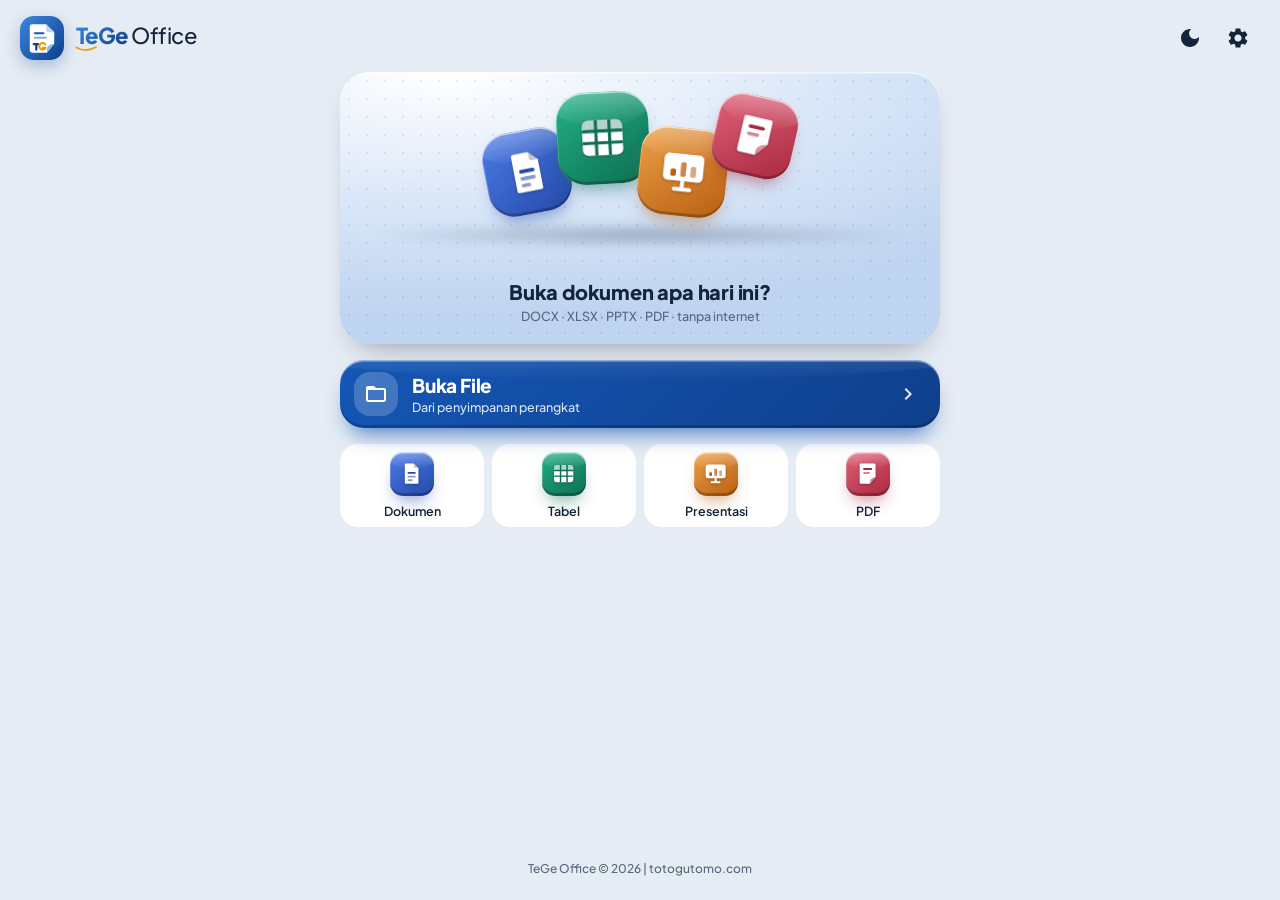
==== TG-Office-Integrated/app/src/main/assets/web/index.html @ 0d39eda4 "TeGe Office 1.0.2: kode publik awal Riwayat pengembangan privat tidak disertakan (berisi kunci layan" ====
<!doctype html>
<html lang="id">
<head>
  <meta charset="utf-8" />
  <meta name="viewport" content="width=device-width,initial-scale=1,viewport-fit=cover" />
  <meta name="theme-color" content="#E6ECF4" />
  <meta name="description" content="TeGe Office — penampil DOCX, XLSX, PPTX, dan PDF yang ringan, tanpa akun." />
  <link rel="icon" href="assets/icon-192.png" />
  <link rel="stylesheet" href="css/app.css" />
  <link rel="stylesheet" href="css/beta.css" />
  <title>TeGe Office</title>
</head>
<body>
  <div id="app" class="app-shell">
    <header class="home-top" id="homeTopbar">
      <div class="home-brand">
        <img class="home-logo" src="assets/tg-office-logo.svg" alt="" width="44" height="44" />
        <span class="wordmark" aria-label="TeGe Office"><b>TeGe</b><span>Office</span><svg class="wm-swoosh" viewBox="0 0 30 9" aria-hidden="true"><path d="M1.5 2Q15 9.5 28.5 1.5"/></svg></span>
              </div>
      <div class="home-actions">
        <button class="round-btn" id="themeBtn" type="button" aria-label="Ganti tema"><svg viewBox="0 0 24 24" aria-hidden="true"><path class="ico-moon" d="M12,3c-4.97,0 -9,4.03 -9,9s4.03,9 9,9 9,-4.03 9,-9c0,-0.46 -0.04,-0.92 -0.1,-1.36 -0.98,1.37 -2.58,2.26 -4.4,2.26 -2.98,0 -5.4,-2.42 -5.4,-5.4 0,-1.81 0.89,-3.42 2.26,-4.4C12.92,3.04 12.46,3 12,3z"/><path class="ico-sun" d="M12,7c-2.76,0 -5,2.24 -5,5s2.24,5 5,5 5,-2.24 5,-5 -2.24,-5 -5,-5zM2,13h2c0.55,0 1,-0.45 1,-1s-0.45,-1 -1,-1H2c-0.55,0 -1,0.45 -1,1s0.45,1 1,1zM20,13h2c0.55,0 1,-0.45 1,-1s-0.45,-1 -1,-1h-2c-0.55,0 -1,0.45 -1,1s0.45,1 1,1zM11,2v2c0,0.55 0.45,1 1,1s1,-0.45 1,-1V2c0,-0.55 -0.45,-1 -1,-1s-1,0.45 -1,1zM11,20v2c0,0.55 0.45,1 1,1s1,-0.45 1,-1v-2c0,-0.55 -0.45,-1 -1,-1s-1,0.45 -1,1z"/></svg></button>
        <button class="round-btn" id="settingsBtn" type="button" aria-label="Pengaturan"><svg viewBox="0 0 24 24" aria-hidden="true"><path d="M19.14,12.94c0.04,-0.3 0.06,-0.61 0.06,-0.94c0,-0.32 -0.02,-0.64 -0.07,-0.94l2.03,-1.58c0.18,-0.14 0.23,-0.41 0.12,-0.61l-1.92,-3.32c-0.12,-0.22 -0.37,-0.29 -0.59,-0.22l-2.39,0.96c-0.5,-0.38 -1.03,-0.7 -1.62,-0.94L14.4,2.81c-0.04,-0.24 -0.24,-0.41 -0.48,-0.41h-3.84c-0.24,0 -0.43,0.17 -0.47,0.41L9.25,5.35C8.66,5.59 8.12,5.92 7.63,6.29L5.24,5.33c-0.22,-0.08 -0.47,0 -0.59,0.22L2.74,8.87C2.62,9.08 2.66,9.34 2.86,9.48l2.03,1.58C4.84,11.36 4.8,11.69 4.8,12s0.02,0.64 0.07,0.94l-2.03,1.58c-0.18,0.14 -0.23,0.41 -0.12,0.61l1.92,3.32c0.12,0.22 0.37,0.29 0.59,0.22l2.39,-0.96c0.5,0.38 1.03,0.7 1.62,0.94l0.36,2.54c0.05,0.24 0.24,0.41 0.48,0.41h3.84c0.24,0 0.44,-0.17 0.47,-0.41l0.36,-2.54c0.59,-0.24 1.13,-0.56 1.62,-0.94l2.39,0.96c0.22,0.08 0.47,0 0.59,-0.22l1.92,-3.32c0.12,-0.22 0.07,-0.47 -0.12,-0.61L19.14,12.94zM12,15.6c-1.98,0 -3.6,-1.62 -3.6,-3.6s1.62,-3.6 3.6,-3.6s3.6,1.62 3.6,3.6S13.98,15.6 12,15.6z"/></svg></button>
      </div>
    </header>

    <main id="homeScreen" class="home">
      <section id="hero" class="hero hero-empty" aria-label="Mulai"></section>

      <button id="openFileBtn" class="open-card" type="button">
        <span class="open-ico"><svg viewBox="0 0 24 24" aria-hidden="true"><path d="M20,6h-8l-2,-2H4c-1.1,0 -1.99,0.9 -1.99,2L2,18c0,1.1 0.9,2 2,2h16c1.1,0 2,-0.9 2,-2V8c0,-1.1 -0.9,-2 -2,-2zM20,18H4V8h16v10z"/></svg></span>
        <span class="open-copy"><strong>Buka File</strong><small>Dari penyimpanan perangkat</small></span>
        <span class="open-chev"><svg viewBox="0 0 24 24" aria-hidden="true"><path d="M8.59 16.59L13.17 12 8.59 7.41 10 6l6 6-6 6z"/></svg></span>
      </button>

      <section class="format-row" aria-label="Buka menurut format">
        <button class="format-chip" type="button" data-open-type="docx"><span class="fmt-slot" data-t="docx"></span><span>Dokumen</span></button>
        <button class="format-chip" type="button" data-open-type="xlsx"><span class="fmt-slot" data-t="xlsx"></span><span>Tabel</span></button>
        <button class="format-chip" type="button" data-open-type="pptx"><span class="fmt-slot" data-t="pptx"></span><span>Presentasi</span></button>
        <button class="format-chip" type="button" data-open-type="pdf"><span class="fmt-slot" data-t="pdf"></span><span>PDF</span></button>
      </section>

      <section class="list-sec" id="pinnedSection">
        <div class="list-head"><h2>File tersemat</h2><button id="morePinnedBtn" class="text-btn hidden" type="button">Selengkapnya</button></div>
        <div id="pinnedList" class="list-card"></div>
      </section>

      <section class="list-sec" id="recentSection">
        <div class="list-head"><h2>Terakhir dibuka</h2><span class="list-actions"><button id="moreRecentBtn" class="text-btn hidden" type="button">Selengkapnya</button><button id="clearRecentBtn" class="text-btn" type="button">Bersihkan</button></span></div>
        <div id="recentList" class="list-card"></div>
      </section>

      <footer class="home-foot">TeGe Office © 2026 | totogutomo.com</footer>
    </main>

    <section id="viewerScreen" class="viewer-screen hidden" aria-live="polite">
      <header class="viewer-toolbar">
        <button id="backBtn" class="round-btn" type="button" aria-label="Kembali"><svg viewBox="0 0 24 24" aria-hidden="true"><path d="M20,11H7.83l5.59,-5.59L12,4l-8,8 8,8 1.41,-1.41L7.83,13H20v-2z"/></svg></button>
        <div class="file-identity">
          <strong id="viewerFileName">Dokumen</strong>
          <span id="viewerFileMeta">—</span>
        </div>
        <button id="menuBtn" class="round-btn menu-btn" type="button" aria-label="Menu" aria-haspopup="menu" aria-expanded="false"><svg viewBox="0 0 24 24" aria-hidden="true"><path d="M3,18h18v-2H3v2zM3,13h18v-2H3v2zM3,6v2h18V6H3z"/></svg></button>
      </header>
      <div id="subToolbar" class="sub-toolbar hidden"></div>
      <div id="viewerStage" class="viewer-stage">
        <div id="loadingState" class="loading-state hidden">
          <div class="spinner"></div>
          <strong id="loadingTitle">Membuka dokumen…</strong>
          <span id="loadingText">Menyiapkan penampil</span>
          <div class="skeleton"><i></i><i></i><i></i><i></i></div>
        </div>
        <div id="viewerHost" class="viewer-host"></div>
        <div id="zoomChip" class="zoom-chip hidden"><span id="zoomLabel">100%</span><button id="fitBtn" type="button">Pas layar</button></div>
        <button id="exitFocusBtn" class="exit-focus-btn hidden" type="button" aria-label="Keluar layar penuh">✕</button>
      </div>
      <div id="menuScrim" class="menu-scrim hidden"></div>
      <div id="viewerMenu" class="viewer-menu hidden" role="menu" aria-label="Menu penampil"></div>
    </section>

    <div id="openFx" class="open-fx hidden" aria-live="polite"><div class="open-fx-card"><span class="open-fx-ico"></span><strong class="open-fx-name">Dokumen</strong><span class="open-fx-sub"><i class="open-fx-spin"></i>Membuka…</span></div></div>

    <input id="fileInput" type="file" accept=".docx,.xlsx,.pptx,.pdf,application/pdf,application/vnd.openxmlformats-officedocument.wordprocessingml.document,application/vnd.openxmlformats-officedocument.spreadsheetml.sheet,application/vnd.openxmlformats-officedocument.presentationml.presentation" hidden />

    <dialog id="settingsDialog" class="page-dialog">
      <header class="page-head">
        <button id="closeSettingsBtn" class="round-btn" type="button" aria-label="Kembali"><svg viewBox="0 0 24 24" aria-hidden="true"><path d="M20,11H7.83l5.59,-5.59L12,4l-8,8 8,8 1.41,-1.41L7.83,13H20v-2z"/></svg></button>
        <h2>Pengaturan</h2>
      </header>
      <div class="page-body set-body">
        <h3 class="set-label">Tampilan membaca</h3>
        <div class="set-card">
          <button type="button" class="set-row" id="setProgres" role="switch" aria-checked="true"><span class="set-copy"><strong>Tampilkan progres file terakhir</strong><small>Kartu “Lanjutkan membaca” di beranda</small></span><span class="sw on"></span></button>
        </div>
        <h3 class="set-label">Tampilan bawaan saat file dibuka</h3>
        <div class="set-card">
          <div class="set-block"><strong>Word</strong><div class="set-seg" role="group" data-pref="word"><button type="button" data-v="mengalir">Mengalir</button><button type="button" data-v="halaman">Halaman</button></div></div>
          <div class="set-block"><strong>PowerPoint</strong><div class="set-seg" role="group" data-pref="ppt"><button type="button" data-v="satu">Satu slide</button><button type="button" data-v="gulir">Gulir</button></div></div>
          <div class="set-block"><strong>PDF</strong><div class="set-seg" role="group" data-pref="pdf"><button type="button" data-v="gulir">Gulir</button><button type="button" data-v="flipbook">Flipbook</button></div></div>
        </div>
        <h3 class="set-label">Riwayat</h3>
        <div class="set-card set-pad">
          <div class="set-usage"><strong>Salinan sementara</strong><span id="setUsageText">0 MB dari 60 MB</span></div>
          <div class="set-bar"><i id="setUsageBar"></i></div>
          <p class="set-help">Salinan dibuat untuk file dari aplikasi lain, misalnya WhatsApp. File aslinya di HP tidak ikut terhapus.</p>
          <button type="button" class="set-btn" id="setClearCopies">Bersihkan salinan sementara</button>
          <button type="button" class="set-btn danger" id="setClearAll">Hapus semua riwayat</button>
        </div>
        <h3 class="set-label">Bantuan</h3>
        <div class="set-card">
          <button type="button" class="set-row" id="setFeedback"><span class="set-ico"><svg viewBox="0 0 24 24" aria-hidden="true"><path d="M20,4H4c-1.1,0 -1.99,0.9 -1.99,2L2,18c0,1.1 0.9,2 2,2h16c1.1,0 2,-0.9 2,-2V6c0,-1.1 -0.9,-2 -2,-2zM20,8l-8,5 -8,-5V6l8,5 8,-5v2z"/></svg></span><span class="set-copy"><strong>Kirim masukan</strong><small>totogutomo92@gmail.com</small></span><span class="set-chev"><svg viewBox="0 0 24 24" aria-hidden="true"><path d="M8.59 16.59L13.17 12 8.59 7.41 10 6l6 6-6 6z"/></svg></span></button>
        </div>
        <h3 class="set-label">Tentang</h3>
        <div class="set-card">
          <button type="button" class="set-row" id="setAbout"><span class="set-ico"><svg viewBox="0 0 24 24" aria-hidden="true"><path d="M11,7h2v2h-2zM11,11h2v6h-2zM12,2C6.48,2 2,6.48 2,12s4.48,10 10,10 10,-4.48 10,-10S17.52,2 12,2zM12,20c-4.41,0 -8,-3.59 -8,-8s3.59,-8 8,-8 8,3.59 8,8 -3.59,8 -8,8z"/></svg></span><span class="set-copy"><strong>Tentang TeGe Office</strong><small><span id="setAboutVer">Versi</span> · Kebijakan Privasi · Syarat · Lisensi</small></span><span class="set-chev"><svg viewBox="0 0 24 24" aria-hidden="true"><path d="M8.59 16.59L13.17 12 8.59 7.41 10 6l6 6-6 6z"/></svg></span></button>
        </div>
        <div class="home-foot">TeGe Office © 2026 | totogutomo.com</div>
      </div>
    </dialog>

    <dialog id="aboutDialog" class="page-dialog">
      <header class="page-head">
        <button id="closeAboutBtn" class="round-btn" type="button" aria-label="Kembali"><svg viewBox="0 0 24 24" aria-hidden="true"><path d="M20,11H7.83l5.59,-5.59L12,4l-8,8 8,8 1.41,-1.41L7.83,13H20v-2z"/></svg></button>
        <h2>Tentang</h2>
      </header>
      <div class="page-body">
        <div class="about-hero">
          <img src="assets/tg-office-logo.svg" alt="" width="72" height="72" />
          <h3 class="wordmark big" aria-label="TeGe Office"><b>TeGe</b><span>Office</span><svg class="wm-swoosh" viewBox="0 0 30 9" aria-hidden="true"><path d="M1.5 2Q15 9.5 28.5 1.5"/></svg></h3>
          <span class="about-version" id="aboutVersion">Versi 1.0</span>
          <p>Penampil dokumen ringan untuk HP dan tablet. Buka DOCX, XLSX, PPTX, dan PDF langsung dari perangkat, tanpa akun dan tanpa mengunggah apa pun.</p>
        </div>
        <section class="about-card">
          <h4>Teknologi</h4>
          <div class="chips"><span>Android · Java</span><span>WebView</span><span>AndroidX PDF</span><span>Material Components</span><span>PDF.js (mesin cadangan)</span><span>Font Plus Jakarta Sans</span></div>
          <p class="muted">Pembaca DOCX, XLSX, dan PPTX dasar ditulis sendiri oleh pengembang. Tampilan PowerPoint yang lebih lengkap memakai pustaka sumber terbuka pptx-renderer.</p>
        </section>
        <section class="about-card">
          <h4>Keamanan data</h4>
          <ul class="checks">
            <li>Dokumen diproses di perangkat. File tidak dikirim ke server luar.</li>
            <li>Presentasi ke Layar Lain (IFP, laptop, proyektor, atau TV dengan browser) hanya memakai jaringan lokal (Wi-Fi yang sama atau hotspot HP) dan dilindungi kode 4 angka.</li>
            <li>Tanpa akun, tanpa iklan, tanpa pelacak.</li>
            <li>Riwayat hanya menyimpan alamat file, bukan salinannya (kecuali file dengan akses sementara, misalnya dari WhatsApp). Semua tersimpan di perangkat. Hapus kapan saja lewat tombol Bersihkan atau tekan lama pada file.</li>
          </ul>
        </section>
        <section class="about-card">
          <h4>Lisensi</h4>
          <p>© 2026 Toto Gutomo. TeGe Office adalah perangkat lunak bebas berlisensi <b>GNU GPL v3</b>. Gratis, dibuat untuk pendidikan, dan kodenya terbuka: Anda boleh memakai, mempelajari, dan membagikannya, selama versi ubahannya tetap terbuka.</p>
          <a class="soft-btn" href="licenses.html">Teks lisensi dan pustaka pihak ketiga</a>
        </section>
        <section class="about-card">
          <h4>Pengembang</h4>
          <div class="dev-row"><span class="dev-avatar">TG</span><span><strong>Toto Gutomo, S.Pd., Gr., M.Pd., CPSS</strong><small>Guru SMA Negeri 3 Maliku</small></span></div>
          <div class="tagline">Ngoding Pakai Vibe, Ngajar Pakai Hati</div>
          <a class="solid-btn" href="https://totogutomo.com" rel="noopener">totogutomo.com</a>
        </section>
        <section class="about-card diag-card" id="diagCard" hidden>
          <h4>Diagnostik</h4>
          <p>Untuk laporan bug. Log hanya berisi data teknis (tipe HP, versi, waktu, tahapan buka). Nama berkas dan isi dokumen tidak dicatat.</p>
          <div class="diag-row"><button id="diagCopyBtn" class="soft-btn" type="button">Salin log</button><button id="diagShareBtn" class="solid-btn" type="button">Kirim log</button></div>
        </section>
        <div class="about-links"><a href="privacy.html">Kebijakan Privasi</a><a href="terms.html">Syarat Penggunaan</a></div>
        <div class="home-foot">TeGe Office © 2026 | totogutomo.com</div>
      </div>
    </dialog>

    <dialog id="jumpDialog" class="small-dialog">
      <form method="dialog" id="jumpForm">
        <h3 id="jumpTitle">Lompat ke halaman</h3>
        <p id="jumpHint" class="muted">Masukkan nomor.</p>
        <input id="jumpInput" type="number" inputmode="numeric" min="1" />
        <div class="dialog-actions"><button type="button" class="text-btn" id="jumpCancel">Batal</button><button type="submit" class="solid-btn" id="jumpGo">Lompat</button></div>
      </form>
    </dialog>

    <dialog id="sheetDialog" class="sheet-dialog">
      <div class="sheet-grab"></div>
      <div id="sheetBody"></div>
    </dialog>

    <div id="printRoot" class="print-root" aria-hidden="true"></div>
    <div id="toast" class="toast" role="status" aria-live="polite"></div>
  </div>
  <script>
    window.__TG_OFFICE_BOOTED__ = false;
    window.__TG_OFFICE_BOOT_ERRORS__ = [];
    (function () {
      function remember(message) {
        var text = String(message || 'Unknown runtime error');
        window.__TG_OFFICE_BOOT_ERRORS__.push(text);
        try { console.error('[TeGe Office boot]', text); } catch (_) {}
      }
      window.addEventListener('error', function (event) {
        var where = event.filename ? (' @ ' + event.filename + ':' + (event.lineno || 0)) : '';
        remember((event.message || 'JavaScript error') + where);
      });
      window.addEventListener('unhandledrejection', function (event) {
        var reason = event.reason;
        remember(reason && (reason.stack || reason.message) ? (reason.stack || reason.message) : reason);
      });
      window.addEventListener('load', function () {
        setTimeout(function () {
          if (window.__TG_OFFICE_BOOTED__) return;
          var detail = window.__TG_OFFICE_BOOT_ERRORS__[0] || 'Runtime aplikasi tidak selesai dieksekusi.';
          var toast = document.getElementById('toast');
          if (toast) {
            toast.textContent = 'TeGe Office gagal memuat: ' + detail.slice(0, 150);
            toast.classList.add('show');
          }
        }, 1400);
      });
    })();
  </script>
  <script src="js/app.bundle.js"></script>
</body>
</html>
---- TG-Office-Integrated/app/src/main/assets/web/css/app.css ----
:root{
  color-scheme:light;
  --bg:#f3f6fb;--surface:#ffffff;--surface-2:#f8fafc;--text:#0f172a;--muted:#64748b;
  --line:#dbe3ef;--accent:#2563eb;--accent-2:#7c3aed;--shadow:0 14px 38px rgba(15,23,42,.09);
  --doc:#2563eb;--sheet:#0f9d66;--slide:#e05c2b;--pdf:#dc3346;--radius:22px;
}
:root[data-theme="dark"]{
  color-scheme:dark;--bg:#0b1020;--surface:#121a2c;--surface-2:#182237;--text:#edf3ff;--muted:#9badc7;
  --line:#273550;--accent:#6ea8ff;--accent-2:#a78bfa;--shadow:0 16px 42px rgba(0,0,0,.28)
}
*{box-sizing:border-box}html,body{margin:0;min-height:100%;font-family:Inter,ui-sans-serif,system-ui,-apple-system,"Segoe UI",Roboto,Arial,sans-serif;background:var(--bg);color:var(--text)}
button,input{font:inherit}.hidden{display:none!important}.app-shell{min-height:100vh}.topbar{height:78px;padding:12px clamp(16px,4vw,42px);display:flex;align-items:center;justify-content:space-between;position:sticky;top:0;z-index:20;background:color-mix(in srgb,var(--bg) 88%,transparent);backdrop-filter:blur(16px);border-bottom:1px solid color-mix(in srgb,var(--line) 72%,transparent)}
.brand-block{display:flex;align-items:center;gap:12px}.brand-icon{width:46px;height:46px;border-radius:14px;box-shadow:0 8px 22px rgba(37,99,235,.22)}.brand-name{font-size:1.05rem;font-weight:800;letter-spacing:.01em}.brand-version{font-size:.75rem;color:var(--muted);margin-top:2px}.top-actions{display:flex;gap:8px}.icon-btn{border:1px solid var(--line);background:var(--surface);color:var(--text);min-width:42px;height:42px;border-radius:13px;display:inline-grid;place-items:center;cursor:pointer;box-shadow:0 2px 10px rgba(15,23,42,.04)}.icon-btn:active{transform:translateY(1px)}.icon-btn.compact{min-width:34px;width:34px;height:34px;border-radius:10px}
.home-screen{width:min(1180px,calc(100% - 28px));margin:0 auto;padding:24px 0 44px}.hero-card{min-height:330px;border-radius:32px;padding:clamp(26px,5vw,56px);display:grid;grid-template-columns:minmax(0,1.25fr) minmax(280px,.75fr);align-items:center;gap:26px;color:white;background:radial-gradient(circle at 84% 25%,rgba(141,173,255,.42),transparent 28%),linear-gradient(135deg,#0f172a 0%,#172554 48%,#312e81 100%);box-shadow:var(--shadow);overflow:hidden;position:relative}.hero-card:after{content:"";position:absolute;inset:auto -10% -48% 38%;height:80%;border-radius:50%;background:rgba(255,255,255,.05);filter:blur(2px)}.eyebrow{font-size:.7rem;letter-spacing:.16em;font-weight:800;color:#7c8ca6}.hero-card .eyebrow{color:#a9c7ff}.hero-copy{position:relative;z-index:2}.hero-copy h1{font-size:clamp(2rem,5vw,3.6rem);line-height:1.02;margin:10px 0 18px;max-width:760px}.hero-copy p{max-width:650px;font-size:clamp(.96rem,2vw,1.12rem);line-height:1.65;color:#d6e1f7;margin:0}.hero-actions{display:flex;align-items:center;gap:16px;flex-wrap:wrap;margin-top:28px}.primary-btn{border:0;border-radius:14px;padding:13px 19px;background:#fff;color:#14213f;font-weight:800;cursor:pointer;box-shadow:0 8px 24px rgba(0,0,0,.16)}.privacy-note{font-size:.78rem;color:#b9c8e7}.hero-orb{width:min(300px,68vw);aspect-ratio:1;border-radius:50%;margin:auto;display:grid;place-items:center;position:relative;border:1px solid rgba(255,255,255,.14);box-shadow:inset 0 0 80px rgba(101,139,255,.16)}.orb-core{width:112px;aspect-ratio:1;border-radius:30px;display:grid;place-items:center;font-size:2.1rem;font-weight:900;background:linear-gradient(145deg,#fff,#b9d0ff);color:#172554;box-shadow:0 20px 55px rgba(0,0,0,.3)}.orbit-item{position:absolute;width:54px;height:54px;border-radius:18px;display:grid;place-items:center;font-weight:900;background:rgba(255,255,255,.12);border:1px solid rgba(255,255,255,.18);backdrop-filter:blur(8px)}.orbit-doc{left:3%;top:23%}.orbit-sheet{right:2%;top:27%}.orbit-slide{left:17%;bottom:4%}.orbit-pdf{right:14%;bottom:2%;font-size:.67rem}
.format-grid{display:grid;grid-template-columns:repeat(4,1fr);gap:14px;margin:20px 0}.format-card{min-height:102px;border:1px solid var(--line);border-radius:20px;background:var(--surface);padding:17px;text-align:left;display:flex;align-items:center;gap:14px;cursor:pointer;color:var(--text);box-shadow:0 5px 18px rgba(15,23,42,.04);transition:.18s ease}.format-card:hover{transform:translateY(-2px);box-shadow:var(--shadow)}.format-icon{width:50px;height:50px;flex:0 0 auto;border-radius:15px;color:white;display:grid;place-items:center;font-weight:900}.format-card strong{display:block;font-size:.95rem}.format-card small{display:block;color:var(--muted);font-size:.72rem;margin-top:5px}.document .format-icon{background:var(--doc)}.spreadsheet .format-icon{background:var(--sheet)}.presentation .format-icon{background:var(--slide)}.pdf .format-icon{background:var(--pdf);font-size:.72rem}
.drop-zone{border:1.5px dashed #9ab0d3;border-radius:22px;padding:23px;background:color-mix(in srgb,var(--surface) 74%,transparent);display:flex;align-items:center;justify-content:center;gap:14px;cursor:pointer;transition:.18s}.drop-zone.drag-over{border-color:var(--accent);background:color-mix(in srgb,var(--accent) 8%,var(--surface));transform:scale(.996)}.drop-icon{width:45px;height:45px;border-radius:14px;background:color-mix(in srgb,var(--accent) 12%,var(--surface));color:var(--accent);display:grid;place-items:center;font-size:1.45rem}.drop-zone strong,.drop-zone span{display:block}.drop-zone span{font-size:.78rem;color:var(--muted);margin-top:3px}
.recent-section{margin-top:28px}.section-heading{display:flex;align-items:end;justify-content:space-between;margin-bottom:12px}.section-heading h2{font-size:1.15rem;margin:4px 0 0}.text-btn{border:0;background:transparent;color:var(--accent);font-weight:700;cursor:pointer}.recent-list{display:grid;grid-template-columns:repeat(2,1fr);gap:10px}.recent-item{border:1px solid var(--line);border-radius:16px;background:var(--surface);padding:13px 15px;display:flex;align-items:center;gap:11px;cursor:pointer}.recent-item:hover{border-color:#9db3d7}.recent-type{width:39px;height:39px;border-radius:12px;color:#fff;display:grid;place-items:center;font-size:.7rem;font-weight:900}.recent-copy{min-width:0;flex:1}.recent-copy strong{font-size:.84rem;display:block;white-space:nowrap;overflow:hidden;text-overflow:ellipsis}.recent-copy span{font-size:.7rem;color:var(--muted)}.recent-empty{grid-column:1/-1;padding:22px;border-radius:16px;background:var(--surface);border:1px solid var(--line);text-align:center;color:var(--muted);font-size:.82rem}.status-strip{margin-top:18px;padding:10px 4px;color:var(--muted);font-size:.72rem;display:flex;align-items:center;gap:8px}.status-dot{width:8px;height:8px;border-radius:50%;background:#94a3b8}.status-dot.online{background:#22c55e}.status-dot.offline{background:#f59e0b}.status-spacer{flex:1}
.viewer-screen{position:fixed;inset:0;background:var(--bg);z-index:40;display:flex;flex-direction:column}.viewer-toolbar{min-height:64px;padding:8px 12px;display:flex;align-items:center;gap:10px;background:var(--surface);border-bottom:1px solid var(--line);z-index:5}.file-identity{min-width:0;max-width:36vw}.file-identity strong{display:block;font-size:.86rem;white-space:nowrap;overflow:hidden;text-overflow:ellipsis}.file-identity span{display:block;color:var(--muted);font-size:.68rem;margin-top:2px}.engine-badge{font-size:.64rem;padding:5px 8px;border-radius:999px;background:color-mix(in srgb,var(--accent) 9%,var(--surface));color:var(--accent);border:1px solid color-mix(in srgb,var(--accent) 24%,var(--line));white-space:nowrap}.toolbar-spacer{flex:1}.segmented{display:flex;border:1px solid var(--line);border-radius:11px;padding:3px;background:var(--surface-2)}.segmented button{border:0;background:transparent;color:var(--muted);padding:6px 10px;border-radius:8px;font-size:.72rem;font-weight:700;cursor:pointer}.segmented button.active{background:var(--surface);color:var(--text);box-shadow:0 2px 8px rgba(15,23,42,.09)}.zoom-group{display:flex;align-items:center;gap:7px}.zoom-group span{min-width:40px;text-align:center;font-size:.7rem;color:var(--muted)}.sub-toolbar{min-height:44px;padding:6px 14px;background:var(--surface-2);border-bottom:1px solid var(--line);display:flex;align-items:center;gap:8px;overflow:auto}.viewer-stage{min-height:0;flex:1;position:relative;overflow:hidden}.viewer-host{height:100%;overflow:auto;overscroll-behavior:contain}.loading-state{position:absolute;inset:0;z-index:10;background:color-mix(in srgb,var(--bg) 88%,transparent);backdrop-filter:blur(6px);display:flex;flex-direction:column;align-items:center;justify-content:center;gap:7px}.spinner{width:38px;height:38px;border:3px solid var(--line);border-top-color:var(--accent);border-radius:50%;animation:spin .8s linear infinite}@keyframes spin{to{transform:rotate(360deg)}}.loading-state strong{font-size:.9rem}.loading-state span{font-size:.75rem;color:var(--muted)}
/* DOCX */
.docx-shell{min-height:100%;padding:28px 14px 80px;background:#e9eef5;color:#111827}.docx-shell.mobile{background:var(--surface);padding-top:18px}.docx-document{margin:0 auto;background:#fff;color:#111827;box-shadow:0 6px 22px rgba(15,23,42,.12);transform-origin:top center}.docx-shell.mobile .docx-document{width:min(780px,100%);box-shadow:none;padding:10px clamp(10px,3vw,28px);background:transparent;color:var(--text)}.docx-shell.print .docx-document{width:794px;min-height:1123px;padding:80px 82px}.docx-document p{margin:.48em 0;line-height:1.52}.docx-document h1,.docx-document h2,.docx-document h3{line-height:1.25}.docx-document table{width:100%;border-collapse:collapse;margin:12px 0}.docx-document td,.docx-document th{border:1px solid #94a3b8;padding:6px 8px;vertical-align:top}.docx-document img{max-width:100%;height:auto;vertical-align:middle}.docx-document .page-break{display:block;height:1px;margin:20px 0;border-top:1px dashed #b6c0cf}.docx-shell.mobile .page-break{display:none}.docx-msg{font-size:.72rem;color:#667085;margin:8px 0}.docx-run-highlight{background:#fff3a3}
/* XLSX */
.xlsx-shell{height:100%;display:flex;flex-direction:column;background:var(--bg)}.sheet-tabs{display:flex;gap:6px;padding:7px 10px;border-bottom:1px solid var(--line);background:var(--surface);overflow:auto}.sheet-tab{border:1px solid var(--line);border-radius:10px;background:var(--surface-2);padding:7px 12px;color:var(--muted);font-size:.72rem;cursor:pointer;white-space:nowrap}.sheet-tab.active{color:#fff;background:var(--sheet);border-color:var(--sheet)}.sheet-frame{min-height:0;flex:1;overflow:auto;padding:12px}.sheet-paper{display:inline-block;min-width:100%;background:#fff;color:#111827;box-shadow:0 5px 18px rgba(15,23,42,.09);transform-origin:top left}.xlsx-shell.mobile .sheet-frame{padding:0}.xlsx-shell.mobile .sheet-paper{box-shadow:none}.sheet-grid{border-collapse:separate;border-spacing:0;font-size:12px;min-width:100%}.sheet-grid th,.sheet-grid td{border-right:1px solid #d6dde8;border-bottom:1px solid #d6dde8;min-width:72px;height:28px;padding:4px 7px;white-space:nowrap;overflow:hidden;text-overflow:ellipsis;max-width:260px}.sheet-grid thead th{position:sticky;top:0;z-index:3;background:#eef2f7;color:#475569;text-align:center}.sheet-grid .row-head{position:sticky;left:0;z-index:2;background:#eef2f7;color:#64748b;min-width:42px;width:42px;text-align:center}.sheet-grid thead .row-head{z-index:4}.sheet-cell.formula{background:#fffdf0}.sheet-info{font-size:.7rem;color:var(--muted);padding:5px 11px;background:var(--surface);border-top:1px solid var(--line)}
/* PPTX */
.pptx-shell{height:100%;display:grid;grid-template-columns:170px 1fr;background:#111827}.pptx-thumbs{overflow:auto;padding:10px;border-right:1px solid #283244;background:#0b1220}.pptx-thumb{width:100%;aspect-ratio:16/9;border:2px solid transparent;border-radius:8px;background:#fff;margin-bottom:9px;overflow:hidden;cursor:pointer;position:relative}.pptx-thumb.active{border-color:#60a5fa}.pptx-thumb span{position:absolute;left:5px;bottom:4px;background:rgba(15,23,42,.72);color:#fff;border-radius:5px;padding:2px 5px;font-size:.55rem}.pptx-main{min-width:0;display:flex;align-items:center;justify-content:center;overflow:auto;padding:18px}.pptx-slide-wrap{position:relative;background:#fff;box-shadow:0 12px 36px rgba(0,0,0,.35);transform-origin:center center;overflow:hidden}.pptx-shape{position:absolute;overflow:hidden}.pptx-shape-text{white-space:pre-wrap;overflow:hidden}.pptx-shape img{width:100%;height:100%;object-fit:contain}.pptx-table{width:100%;height:100%;border-collapse:collapse;font-size:12px}.pptx-table td{border:1px solid #aab4c4;padding:4px}.pptx-fallback-note{position:absolute;right:10px;bottom:10px;background:rgba(15,23,42,.72);color:#fff;padding:5px 8px;border-radius:8px;font-size:.6rem}.pptx-online-host{width:100%;height:100%;overflow:auto;background:#111827}
/* PDF */
.pdf-shell{height:100%;display:grid;grid-template-columns:150px 1fr;background:#2b3038}.pdf-thumbs{padding:10px;overflow:auto;background:#20252c;border-right:1px solid #3c434d}.pdf-thumb{background:#fff;margin-bottom:9px;border-radius:5px;padding:3px;cursor:pointer}.pdf-thumb canvas{display:block;width:100%;height:auto}.pdf-thumb span{display:block;color:#cbd5e1;text-align:center;background:#20252c;font-size:.6rem;padding-top:3px}.pdf-pages{overflow:auto;padding:18px;scroll-behavior:smooth}.pdf-page{margin:0 auto 16px;background:#fff;box-shadow:0 4px 18px rgba(0,0,0,.26);width:max-content;position:relative}.pdf-page canvas{display:block}.pdf-native{width:100%;height:100%;border:0;background:white}.pdf-fallback{height:100%;display:flex;flex-direction:column}.pdf-fallback-bar{padding:8px 12px;background:#fff;color:#334155;font-size:.75rem;border-bottom:1px solid #ddd}.search-box{display:flex;align-items:center;gap:6px}.search-box input{border:1px solid var(--line);border-radius:9px;background:var(--surface);color:var(--text);padding:6px 9px;font-size:.72rem;min-width:180px}.mini-btn{border:1px solid var(--line);background:var(--surface);color:var(--text);border-radius:9px;padding:6px 9px;font-size:.7rem;cursor:pointer}
.about-dialog{border:1px solid var(--line);border-radius:24px;background:var(--surface);color:var(--text);padding:28px;width:min(460px,calc(100% - 28px));box-shadow:0 30px 90px rgba(0,0,0,.32)}.about-dialog::backdrop{background:rgba(5,10,20,.52);backdrop-filter:blur(5px)}.dialog-close{position:absolute;right:14px;top:12px;border:0;background:transparent;color:var(--muted);font-size:1.7rem;cursor:pointer}.about-logo{width:64px;height:64px;border-radius:18px}.about-dialog h2{margin:12px 0 3px}.about-dialog>p{margin:0 0 16px;color:var(--muted)}.about-grid{display:grid;grid-template-columns:82px 1fr;gap:8px;font-size:.76rem;padding:14px 0;border-top:1px solid var(--line);border-bottom:1px solid var(--line);margin-bottom:12px}.about-grid span:nth-child(odd){font-weight:800}.about-dialog small{color:var(--muted);line-height:1.5}.toast{position:fixed;left:50%;bottom:22px;transform:translate(-50%,16px);background:#111827;color:#fff;border-radius:12px;padding:10px 14px;font-size:.76rem;box-shadow:0 12px 34px rgba(0,0,0,.3);opacity:0;pointer-events:none;transition:.2s;z-index:100}.toast.show{opacity:1;transform:translate(-50%,0)}
@media(max-width:820px){.hero-card{grid-template-columns:1fr;min-height:auto}.hero-orb{display:none}.format-grid{grid-template-columns:repeat(2,1fr)}.recent-list{grid-template-columns:1fr}.file-identity{max-width:30vw}.engine-badge{display:none}.zoom-group{display:none}.viewer-toolbar{gap:6px}.pptx-shell{grid-template-columns:1fr}.pptx-thumbs{display:none}.pdf-shell{grid-template-columns:1fr}.pdf-thumbs{display:none}.docx-shell.print{padding:16px 8px 60px}.docx-shell.print .docx-document{transform-origin:top left}.segmented button{padding:6px 8px}}
@media(max-width:480px){.home-screen{width:min(100% - 20px,1180px);padding-top:12px}.topbar{height:66px;padding:9px 12px}.brand-icon{width:40px;height:40px}.hero-card{padding:24px;border-radius:24px}.hero-copy h1{font-size:2rem}.format-card{padding:12px;min-height:88px;gap:10px}.format-icon{width:43px;height:43px}.format-card small{font-size:.63rem}.viewer-toolbar{min-height:58px;padding:7px}.file-identity{max-width:38vw}.viewer-toolbar>.icon-btn:last-child{display:none}.sub-toolbar{padding:5px 8px}.search-box input{min-width:130px}}

/* ===== TG Office V0.12 refinements ===== */
.viewer-toolbar{overflow-x:auto;overflow-y:hidden;flex-wrap:nowrap;scrollbar-width:none}.viewer-toolbar::-webkit-scrollbar{display:none}.toolbar-spacer{min-width:4px}.pin-current.active{background:color-mix(in srgb,var(--accent) 14%,var(--surface));border-color:var(--accent)}.pin-current:disabled{opacity:.4;cursor:not-allowed}
.recent-item{padding:0;overflow:hidden}.recent-open{border:0;background:transparent;color:var(--text);padding:13px 10px 13px 15px;display:flex;align-items:center;gap:11px;cursor:pointer;min-width:0;flex:1;text-align:left}.pin-action{border:0;border-left:1px solid var(--line);align-self:stretch;min-width:52px;background:var(--surface-2);color:var(--muted);cursor:pointer;font-size:.78rem}.pin-action.active{color:var(--accent);background:color-mix(in srgb,var(--accent) 8%,var(--surface))}.pinned-section{margin-top:26px}.pinned-item{border-color:color-mix(in srgb,var(--accent) 28%,var(--line))}.pin-empty{background:color-mix(in srgb,var(--accent) 3%,var(--surface))}
.sub-toolbar{scrollbar-width:none}.sub-toolbar::-webkit-scrollbar{display:none}.page-tools{display:flex;align-items:center;gap:6px;white-space:nowrap;margin-left:auto}.page-label,.search-status{font-size:.7rem;color:var(--muted);white-space:nowrap}.page-jump{width:58px;border:1px solid var(--line);border-radius:9px;background:var(--surface);color:var(--text);padding:6px 7px;font-size:.72rem}.search-box{white-space:nowrap}.search-box .search-status{min-width:40px}.tg-search-hit{background:#fde68a;color:#111827;border-radius:2px;padding:0 1px}.tg-search-hit.active{background:#fb923c;color:#111827;outline:2px solid #f97316}
/* DOCX page model */
.docx-shell.print{padding:20px 14px 72px;background:#dfe5ed;overflow:visible}.docx-print-wrap{min-width:100%;width:max-content;margin:0 auto}.docx-pages{width:max-content;margin:0 auto;display:flex;flex-direction:column;align-items:center;gap:18px;transform-origin:top center}.docx-pages.no-page-gap{gap:0}.docx-page{background:#fff;color:#111827;box-shadow:0 4px 18px rgba(15,23,42,.18);overflow:hidden;box-sizing:border-box;flex:none}.docx-pages.no-page-gap .docx-page{box-shadow:none;border-bottom:1px solid #d1d5db}.docx-page p,.docx-mobile-document p{margin:.48em 0;line-height:1.52}.docx-page table,.docx-mobile-document table{width:100%;border-collapse:collapse;margin:12px 0}.docx-page td,.docx-page th,.docx-mobile-document td,.docx-mobile-document th{border:1px solid #94a3b8;padding:6px 8px;vertical-align:top}.docx-page img,.docx-mobile-document img{max-width:100%;height:auto;vertical-align:middle}.docx-page .page-break{display:none}.docx-mobile-document{width:min(780px,100%);box-shadow:none;padding:10px clamp(10px,3vw,28px);background:transparent;color:var(--text);transform-origin:top center;margin:0 auto}.docx-mobile-document .page-break{display:none}
/* XLSX search */
.sheet-search-hit{background:#fef3c7!important}.sheet-search-active{background:#fdba74!important;outline:2px solid #f97316;outline-offset:-2px}
/* PPT presentation */
.pptx-slide-label{font-size:.72rem;color:var(--muted);min-width:84px;text-align:center}.present-btn{font-weight:700}.pptx-shell:fullscreen{width:100vw;height:100vh;grid-template-columns:1fr;background:#000}.pptx-shell:fullscreen .pptx-thumbs{display:none}.pptx-shell:fullscreen .pptx-main{padding:0;background:#000;overflow:hidden}.viewer-host:fullscreen{background:#000}
/* PDF page controls */
.pdf-pages.no-page-gap{padding-top:0;padding-bottom:0}.pdf-pages.no-page-gap .pdf-page{margin-bottom:0;box-shadow:none;border-bottom:1px solid #68707c}.pdf-page{scroll-margin-top:8px}
@media(max-width:820px){.zoom-group{display:flex!important}.viewer-toolbar{gap:5px}.file-identity{max-width:24vw;min-width:86px}.zoom-group{gap:3px}.zoom-group .icon-btn.compact{width:30px;min-width:30px;height:30px}.zoom-group span{min-width:34px}.page-tools{margin-left:0}.sub-toolbar{gap:6px}.search-box input{min-width:145px}.docx-shell.print{padding:14px 8px 60px}.docx-print-wrap{min-width:100%}}
@media(max-width:480px){.file-identity{max-width:27vw}.viewer-toolbar{padding:6px}.zoom-group span{font-size:.64rem}.page-jump{width:50px}.search-box input{min-width:126px}.pin-action{min-width:46px}}

/* ===== TG Office V0.3 Power Viewer ===== */
.share-open-btn{border:1px solid color-mix(in srgb,var(--accent) 28%,var(--line));background:color-mix(in srgb,var(--accent) 7%,var(--surface));color:var(--accent);height:38px;border-radius:11px;padding:0 11px;display:inline-flex;align-items:center;gap:6px;font-weight:800;font-size:.7rem;white-space:nowrap;cursor:pointer}
.share-open-btn:active{transform:translateY(1px)}
.viewer-toolbar{overflow-x:auto;scrollbar-width:none}.viewer-toolbar::-webkit-scrollbar{display:none}
.ppt-present-overlay{position:fixed;inset:0;z-index:500;background:#000;display:flex;align-items:center;justify-content:center;overflow:hidden;touch-action:pan-y}
.ppt-present-stage{position:absolute;inset:0;display:flex;align-items:center;justify-content:center;overflow:hidden;background:#000}
.ppt-present-stage>div{transform-origin:center center}
.ppt-present-local-slide{position:relative!important;flex:none;box-shadow:none!important;transform-origin:center center!important}
.ppt-present-controls{position:absolute;z-index:530;left:50%;bottom:max(14px,env(safe-area-inset-bottom));transform:translateX(-50%);display:flex;align-items:center;gap:8px;padding:7px 8px;border-radius:15px;background:rgba(10,15,25,.72);backdrop-filter:blur(10px);box-shadow:0 8px 28px rgba(0,0,0,.32)}
.ppt-present-controls button{width:42px;height:38px;border:1px solid rgba(255,255,255,.18);border-radius:10px;background:rgba(255,255,255,.11);color:#fff;font-size:1rem;cursor:pointer}
.ppt-present-count{min-width:74px;text-align:center;color:#fff;font-size:.78rem;font-weight:800}
.ppt-present-zone{position:absolute;z-index:510;top:0;bottom:0;width:22%;border:0;background:transparent;opacity:0}.ppt-present-zone.left{left:0}.ppt-present-zone.right{right:0}
@media(max-width:640px){.share-open-text{display:none}.share-open-btn{width:38px;padding:0;justify-content:center;font-size:1rem}.viewer-toolbar{gap:5px}.file-identity{max-width:27vw}.ppt-present-controls{bottom:max(8px,env(safe-area-inset-bottom));gap:5px}.ppt-present-controls button{width:40px;height:36px}}

/* ===== TG Office V0.311 Viewer Stability & Navigation ===== */
.viewer-toolbar{overflow:visible!important;scrollbar-width:auto!important}
.sub-toolbar{overflow:visible!important;flex-wrap:wrap;align-content:center;gap:5px;min-height:42px;padding:5px 8px}
.search-box{display:flex;align-items:center;gap:4px;min-width:0;flex:1 1 230px}.search-box input{min-width:0!important;flex:1 1 120px;height:34px}.search-status{min-width:42px;text-align:center;font-weight:700}
.page-tools,.ppt-nav-compact{display:flex;align-items:center;gap:4px;white-space:nowrap;margin-left:0}.compact-page-tools{flex:0 0 auto}.mini-btn{min-height:34px;padding:5px 8px}.page-jump{height:34px;width:54px;padding:5px 6px}
.viewer-host{position:relative;touch-action:pan-x pan-y;overscroll-behavior:contain}
.floating-position{position:fixed;z-index:90;left:50%;bottom:max(14px,env(safe-area-inset-bottom));transform:translateX(-50%);padding:6px 12px;border-radius:999px;background:rgba(15,23,42,.74);color:#fff;backdrop-filter:blur(8px);font-size:.72rem;font-weight:800;line-height:1;box-shadow:0 5px 18px rgba(0,0,0,.2);pointer-events:none}
.exit-focus-btn{position:fixed;z-index:700;right:max(12px,env(safe-area-inset-right));top:max(12px,env(safe-area-inset-top));width:42px;height:42px;border:1px solid rgba(255,255,255,.22);border-radius:13px;background:rgba(15,23,42,.72);color:white;font-size:1.15rem;backdrop-filter:blur(8px)}
.viewer-screen.focus-mode{background:var(--bg)}.viewer-screen.focus-mode .viewer-toolbar,.viewer-screen.focus-mode .sub-toolbar{display:none!important}.viewer-screen.focus-mode .viewer-stage{height:100vh;flex:1}.viewer-screen.focus-mode .floating-position{bottom:max(16px,env(safe-area-inset-bottom))}
#fullscreenBtn.active{background:color-mix(in srgb,var(--accent) 12%,var(--surface));border-color:var(--accent);color:var(--accent)}

/* PDF: canvas is authoritative; text layer only powers search/highlight. */
.pdf-page-stack{width:max-content;min-width:100%;display:flex;flex-direction:column;align-items:center;gap:16px;transform-origin:top center}
.pdf-pages.no-page-gap .pdf-page-stack{gap:0}.pdf-pages.no-page-gap .pdf-page{margin-bottom:0;box-shadow:none;border-bottom:1px solid #68707c}
.pdf-page{margin:0!important;overflow:hidden}.pdf-text-layer{position:absolute;inset:0;overflow:hidden;pointer-events:none;z-index:2}.pdf-text-layer span{position:absolute;white-space:pre;line-height:1;color:transparent;transform-origin:0 0;border-radius:2px}.pdf-text-layer span.pdf-search-hit{background:rgba(250,204,21,.56);box-shadow:0 0 0 1px rgba(202,138,4,.18)}.pdf-text-layer span.pdf-search-hit.active{background:rgba(251,146,60,.72);outline:2px solid #f97316;outline-offset:1px}.pdf-page.pdf-page-hit{outline:3px solid #f59e0b;outline-offset:-3px}.pdf-page.pdf-page-hit.active{outline-color:#f97316}
.pdf-thumb{border:0;display:block;width:100%;cursor:pointer}.pdf-thumb canvas{width:100%;height:auto}

/* PPT: compact navigation + presentation is a separate, self-contained state. */
.ppt-nav-compact{width:100%;justify-content:center}.ppt-jump{width:52px}.ppt-total{font-size:.72rem;color:var(--muted);min-width:42px}.present-btn{font-weight:800}
.ppt-present-overlay{position:fixed!important;inset:0!important;z-index:1000!important;background:#000!important;overflow:hidden!important;display:block!important;touch-action:pan-y}
.ppt-present-stage{position:absolute!important;inset:0!important;overflow:hidden!important;background:#000!important}.ppt-present-local-slide{box-shadow:none!important;margin:0!important;will-change:transform}
.ppt-present-controls{z-index:1030}.ppt-present-zone{z-index:1010}.ppt-present-overlay.landscape-hint::after{content:'Putar perangkat ke landscape';position:absolute;z-index:1040;left:50%;top:16px;transform:translateX(-50%);padding:8px 12px;border-radius:12px;background:rgba(15,23,42,.82);color:#fff;font-size:.75rem;font-weight:700;white-space:nowrap}

@media(max-width:640px){
  .viewer-toolbar{display:grid!important;grid-template-columns:auto minmax(0,1fr) auto auto;grid-template-rows:auto auto;gap:5px!important;padding:6px 7px!important;min-height:auto!important;align-items:center}
  #backBtn{grid-column:1;grid-row:1}.file-identity{grid-column:2;grid-row:1;max-width:none!important;min-width:0!important}.engine-badge,.toolbar-spacer{display:none!important}
  #shareOpenBtn{grid-column:3;grid-row:1}#fullscreenBtn{grid-column:4;grid-row:1;display:inline-flex!important}
  #modeSwitch{grid-column:1/3;grid-row:2;justify-self:start}.zoom-group{grid-column:3/5;grid-row:2;justify-self:end;display:flex!important}
  #modeSwitch.hidden{display:none!important}.viewer-toolbar:has(#modeSwitch.hidden) .zoom-group{grid-column:1/5;justify-self:center}
  .sub-toolbar{padding:4px 6px}.search-box{flex-basis:100%}.page-tools,.ppt-nav-compact{flex:1 1 100%;justify-content:center}
  .floating-position{bottom:max(10px,env(safe-area-inset-bottom));font-size:.68rem}
}
@media(max-width:420px){.mini-btn{padding:5px 7px}.page-jump{width:48px}.zoom-group span{min-width:32px}.segmented button{padding:5px 7px}}
.pdf-text-layer mark.pdf-search-hit{color:transparent;background:rgba(250,204,21,.62);border-radius:2px;padding:0;margin:0}.pdf-text-layer mark.pdf-search-hit.active{background:rgba(251,146,60,.78);outline:2px solid #f97316;outline-offset:1px}

/* ===== TG Office V0.32 Progressive Viewer ===== */

.recent-copy small.recent-detail{display:block;margin-top:3px;color:var(--muted);font-size:.66rem;white-space:nowrap;overflow:hidden;text-overflow:ellipsis}.recent-copy small.recent-detail:empty{display:none}

/* Search stays compact. Result navigation only appears after a query. */
.search-box.compact-search{flex:0 1 360px;width:min(360px,100%);max-width:100%;white-space:nowrap}.search-box.compact-search input{flex:1 1 150px;min-width:110px!important}.search-results{display:flex;align-items:center;gap:4px}.search-results .search-status{min-width:36px}.clear-search{font-size:1rem;line-height:1}
.sub-toolbar{justify-content:flex-start}.sub-toolbar>.page-tools{margin-left:auto}

/* Interactive floating page/slide navigator. */
.floating-position.floating-nav{pointer-events:auto;display:flex;align-items:center;gap:5px;padding:5px 7px;line-height:1}.floating-nav button{border:0;background:rgba(255,255,255,.12);color:#fff;width:30px;height:28px;border-radius:8px;font-size:1rem;display:grid;place-items:center}.floating-nav .floating-count{min-width:52px;text-align:center}.floating-nav label{display:flex;align-items:center;gap:4px;font-size:.65rem;font-weight:700;color:#e2e8f0}.floating-nav input{width:44px;height:27px;border:1px solid rgba(255,255,255,.28);background:rgba(255,255,255,.12);color:#fff;border-radius:7px;text-align:center;padding:2px 4px;font-size:.68rem;outline:none}.floating-nav input::-webkit-inner-spin-button{display:none}

/* Progressive PDF */
.render-progress{position:absolute;z-index:86;right:12px;top:10px;background:rgba(15,23,42,.78);color:#fff;padding:6px 9px;border-radius:999px;font-size:.66rem;font-weight:800;backdrop-filter:blur(8px);box-shadow:0 5px 18px rgba(0,0,0,.16);pointer-events:none}.render-progress.complete{background:rgba(22,101,52,.82)}
.pdf-page-placeholder{display:grid;place-items:center;background:#fff}.page-skeleton{width:100%;height:100%;background:linear-gradient(100deg,#f1f5f9 20%,#fff 40%,#f1f5f9 60%);background-size:240% 100%;animation:tgShimmer 1.4s infinite linear}.thumb-skeleton{width:100%;aspect-ratio:3/4;background:linear-gradient(100deg,#e5e7eb 20%,#fff 40%,#e5e7eb 60%);background-size:240% 100%;animation:tgShimmer 1.4s infinite linear}.page-render-error{display:grid;place-items:center;width:100%;height:100%;color:#b91c1c;font-size:.72rem}@keyframes tgShimmer{to{background-position:-240% 0}}
.pdf-text-layer{pointer-events:none}.pdf-search-rect{position:absolute;display:block;background:rgba(250,204,21,.55);box-shadow:0 0 0 1px rgba(202,138,4,.2);transform-origin:0 0;border-radius:2px}.pdf-search-rect.active{background:rgba(251,146,60,.78);outline:2px solid #f97316;outline-offset:1px}
.pdf-thumb.active{outline:3px solid #60a5fa;outline-offset:-2px}.pdf-thumb.thumb-placeholder{opacity:.75}

/* DOCX page thumbnails in landscape print view */
.docx-print-layout{display:grid;grid-template-columns:minmax(0,1fr);width:max-content;min-width:100%;align-items:start}.docx-thumbs{display:none;background:#d5dce6;border-right:1px solid #bcc7d5;padding:8px;position:sticky;top:0;height:100vh;overflow:auto;z-index:3}.docx-thumb{display:block;width:112px;margin:0 auto 9px;padding:4px;border:2px solid transparent;border-radius:7px;background:#fff;overflow:hidden}.docx-thumb.active{border-color:#3b82f6}.docx-thumb-preview{width:102px;height:144px;overflow:hidden;background:#fff;position:relative}.docx-thumb-page{transform:scale(.128);transform-origin:top left!important;box-shadow:none!important}.docx-thumb>span{display:block;padding-top:3px;font-size:.6rem;color:#475569}.docx-print-wrap{min-width:0}

/* PPT thumbnail pane remains visible in landscape, even on phone/tablet. */
.pptx-thumb-viewport{width:100%;aspect-ratio:16/9;overflow:hidden;position:relative;background:#fff}.pptx-thumb-slide{transform:scale(.118);transform-origin:top left!important;box-shadow:none!important}.pptx-thumb.active{border-color:#60a5fa}.ppt-toolbar-actions{display:flex;align-items:center;gap:6px}

@media(orientation:landscape){
  .pdf-shell{grid-template-columns:150px 1fr}.pdf-thumbs{display:block!important}
  .docx-shell.print .docx-print-layout{grid-template-columns:132px minmax(0,1fr)}.docx-shell.print .docx-thumbs{display:block}
  .pptx-shell{grid-template-columns:150px 1fr}.pptx-thumbs{display:block!important}
  .search-box.compact-search{flex:0 1 330px;width:330px;max-width:42vw}
}
@media(orientation:landscape) and (max-height:520px){.pdf-shell{grid-template-columns:112px 1fr}.docx-shell.print .docx-print-layout{grid-template-columns:108px minmax(0,1fr)}.docx-thumbs{padding:5px}.docx-thumb{width:90px}.docx-thumb-preview{width:80px;height:113px}.docx-thumb-page{transform:scale(.101)}.pptx-shell{grid-template-columns:116px 1fr}}
@media(max-width:640px) and (orientation:portrait){.search-box.compact-search{flex:0 1 250px;width:min(250px,70vw)}.sub-toolbar>.page-tools{margin-left:0}.floating-position.floating-nav{max-width:calc(100vw - 16px)}.floating-nav label{font-size:0}.floating-nav label::before{content:'Ke';font-size:.62rem}.floating-nav input{width:38px}}

/* V0.321 stability: toolbar always visible; DOCX thumbnails removed. */
.docx-thumbs{display:none!important}.docx-print-layout,.docx-shell.print .docx-print-layout{grid-template-columns:minmax(0,1fr)!important}.docx-print-wrap{width:100%}

/* ===== TG Office V0.322 Core Viewer Fix ===== */
/* PDF: virtualized pages use static placeholders to avoid hundreds of shimmer animations. */
.page-placeholder-label{width:100%;height:100%;display:grid;place-items:center;background:#f8fafc;color:#94a3b8;font-size:.72rem;font-weight:700;letter-spacing:.02em}
.thumb-placeholder-label{width:100%;aspect-ratio:3/4;display:grid;place-items:center;background:#e9eef5;color:#64748b;font-size:.7rem;font-weight:800}
.pdf-page-placeholder{contain:layout paint style}

/* PPT enhanced renderer owns the slide layout. Do not apply the old flex/list layout to it. */
.pptx-main.pptx-enhanced-main{display:block!important;padding:0!important;overflow:hidden!important;position:relative;background:#111827}
.enhanced-thumb-host{display:block;position:relative;background:#fff}
.pptx-thumb-loading{width:100%;height:100%;display:grid;place-items:center;background:#f1f5f9;color:#94a3b8;font-weight:800}

/* Presentation renders the same enhanced slide model into a dedicated host. */
.ppt-present-render-host{position:relative!important;flex:none!important;transform-origin:center center!important;will-change:transform}
.ppt-present-render-host>*{max-width:none!important}

/* ===== TG Office V0.323 Viewer Polish ===== */
/* PPT portrait: thumbnails become a horizontal filmstrip below the slide. */
@media (max-width:820px) and (orientation:portrait){
  .pptx-shell{display:grid!important;grid-template-columns:minmax(0,1fr)!important;grid-template-rows:minmax(0,1fr) auto!important;grid-template-areas:'pptmain' 'pptthumbs'!important;min-height:0}
  .pptx-main{grid-area:pptmain;min-height:0!important}
  .pptx-thumbs{grid-area:pptthumbs;display:flex!important;flex-direction:row!important;gap:8px!important;height:108px!important;min-height:108px!important;overflow-x:auto!important;overflow-y:hidden!important;padding:7px 8px!important;border-right:0!important;border-top:1px solid #283244!important;background:#0b1220!important;scroll-snap-type:x proximity;-webkit-overflow-scrolling:touch}
  .pptx-thumb{flex:0 0 142px!important;width:142px!important;height:80px!important;aspect-ratio:16/9!important;margin:0!important;scroll-snap-align:center}
  .pptx-thumb span{font-size:.55rem!important}
}

/* PPT presentation: unobtrusive transparent side navigation + close button. */
.ppt-present-nav{position:absolute;z-index:1040;top:50%;transform:translateY(-50%);width:54px;height:92px;border:0;border-radius:18px;background:rgba(15,23,42,.22);color:rgba(255,255,255,.86);font-size:2.15rem;font-weight:300;display:grid;place-items:center;cursor:pointer;backdrop-filter:blur(3px);opacity:.58;transition:opacity .16s ease,background .16s ease}
.ppt-present-nav.prev{left:max(10px,env(safe-area-inset-left))}.ppt-present-nav.next{right:max(10px,env(safe-area-inset-right))}.ppt-present-nav:active,.ppt-present-nav:hover{opacity:.95;background:rgba(15,23,42,.46)}
.ppt-present-close{position:absolute;z-index:1050;top:max(12px,env(safe-area-inset-top));right:max(12px,env(safe-area-inset-right));width:42px;height:42px;border:1px solid rgba(255,255,255,.24);border-radius:50%;background:rgba(15,23,42,.34);color:#fff;font-size:1.15rem;display:grid;place-items:center;cursor:pointer;backdrop-filter:blur(5px)}
.ppt-present-count{position:absolute;z-index:1045;left:50%;bottom:max(13px,env(safe-area-inset-bottom));transform:translateX(-50%);min-width:62px;padding:6px 10px;border-radius:14px;background:rgba(15,23,42,.38);color:#fff;text-align:center;font-size:.72rem;font-weight:800;backdrop-filter:blur(5px)}
.ppt-present-controls,.ppt-present-zone{display:none!important}
@media(max-width:640px){.ppt-present-nav{width:46px;height:78px;font-size:1.9rem}.ppt-present-close{width:38px;height:38px}.ppt-present-count{bottom:max(9px,env(safe-area-inset-bottom))}}


/* ===== TG Office V0.324 Final Viewer UI Polish ===== */
/* XLSX search: one compact row; result arrows never stack. */
.sub-toolbar.xlsx-subtoolbar{flex-wrap:nowrap!important;overflow:hidden!important;align-items:center}
.xlsx-subtoolbar .xlsx-search-box{flex:1 1 auto!important;width:auto!important;max-width:none!important;min-width:0!important;flex-wrap:nowrap!important}
.xlsx-subtoolbar .xlsx-search-box input{min-width:72px!important}
.xlsx-subtoolbar .search-results{flex:0 0 auto;flex-wrap:nowrap!important}
.xlsx-subtoolbar .search-nav-btn{width:32px;min-width:32px;padding-left:0;padding-right:0}
.xlsx-subtoolbar .xlsx-fit-btn{flex:0 0 auto;white-space:nowrap}

/* DOCX print controls share one horizontal row with Search. */
.sub-toolbar.docx-subtoolbar{display:grid!important;grid-template-columns:minmax(130px,1fr) auto;align-items:center;gap:6px;overflow:hidden!important;flex-wrap:nowrap!important}
.docx-subtoolbar .docx-search-box{width:100%!important;max-width:none!important;min-width:0!important;flex:1 1 auto!important;flex-wrap:nowrap!important}
.docx-subtoolbar .docx-search-box input{min-width:64px!important}
.docx-subtoolbar .docx-page-tools{margin-left:0!important;display:flex;gap:4px;flex-wrap:nowrap}
.docx-subtoolbar .docx-page-tools .mini-btn{padding-inline:7px;white-space:nowrap}
.docx-subtoolbar .mini-btn.active{background:color-mix(in srgb,var(--accent) 12%,var(--surface));border-color:color-mix(in srgb,var(--accent) 42%,var(--line));color:var(--accent);font-weight:800}

/* PPT: Search + actions in the top strip, while the stage/filmstrip use empty portrait space better. */
.sub-toolbar.pptx-subtoolbar{flex-wrap:nowrap!important;overflow:hidden!important;align-items:center}
.pptx-subtoolbar .pptx-search-box{flex:1 1 auto!important;width:auto!important;max-width:none!important;min-width:0!important;flex-wrap:nowrap!important}
.pptx-subtoolbar .pptx-search-box input{min-width:72px!important}
.pptx-subtoolbar .search-results{flex:0 0 auto;flex-wrap:nowrap!important}
.pptx-subtoolbar .ppt-toolbar-actions{flex:0 0 auto;white-space:nowrap}
.pptx-thumb.search-match{box-shadow:inset 0 0 0 2px #f59e0b}
.pptx-thumb.search-match.active{border-color:#60a5fa;box-shadow:inset 0 0 0 2px #f59e0b,0 0 0 1px #60a5fa}

@media (max-width:820px) and (orientation:portrait){
  .pptx-shell{height:100%;box-sizing:border-box;padding-bottom:58px!important;grid-template-rows:minmax(0,1fr) 126px!important}
  .pptx-thumbs{height:126px!important;min-height:126px!important;padding:8px 10px!important;gap:10px!important;align-items:center}
  .pptx-thumb{flex:0 0 164px!important;width:164px!important;height:92px!important}
  .pptx-thumb-viewport{height:92px!important}
}
@media(max-width:520px){
  .sub-toolbar.docx-subtoolbar{grid-template-columns:minmax(112px,1fr) auto;gap:4px;padding-inline:5px}
  .docx-subtoolbar .docx-page-tools .mini-btn{font-size:.62rem;padding-inline:5px}
  .docx-subtoolbar .docx-search-box .mini-btn{padding-inline:6px}
  .pptx-subtoolbar .ppt-toolbar-actions .mini-btn{font-size:.62rem;padding-inline:6px}
  .pptx-subtoolbar .pptx-search-box .mini-btn{padding-inline:6px}
  .xlsx-subtoolbar .mini-btn{padding-inline:6px}
}


/* ===== TG Office V0.326 Viewer Quality & Layout Fix ===== */
/* PDF toolbar: Search + Gap/Fit must remain one compact row. */
.sub-toolbar.pdf-subtoolbar{
  display:grid!important;
  grid-template-columns:minmax(118px,1fr) auto!important;
  align-items:center!important;
  gap:6px!important;
  overflow:hidden!important;
  flex-wrap:nowrap!important;
}
.pdf-subtoolbar .pdf-search-box{
  width:100%!important;
  max-width:none!important;
  min-width:0!important;
  flex-wrap:nowrap!important;
}
.pdf-subtoolbar .pdf-search-box input{min-width:62px!important}
.pdf-subtoolbar .compact-page-tools{
  margin-left:0!important;
  display:flex!important;
  flex:0 0 auto!important;
  gap:4px!important;
  flex-wrap:nowrap!important;
}
.pdf-subtoolbar .compact-page-tools .mini-btn{white-space:nowrap;padding-inline:7px}

/* DOCX/XLSX fit states are real scale modes, not visual-only labels. */
.docx-print-wrap{display:flex;justify-content:center;min-width:100%}
.docx-pages{transform-origin:top center}
.xlsx-fit-btn.active,
.docx-page-tools .mini-btn.active{background:color-mix(in srgb,var(--accent) 12%,var(--surface));border-color:color-mix(in srgb,var(--accent) 42%,var(--line));color:var(--accent);font-weight:800}

/* PPT search highlight is an overlay so it also works with SVG/HTML renderers. */
.ppt-search-overlay{
  position:absolute;inset:0;z-index:40;pointer-events:none;overflow:hidden;
}
.ppt-search-highlight{
  position:absolute;display:block;border-radius:4px;
  background:rgba(250,204,21,.42);
  outline:2px solid rgba(245,158,11,.82);
  box-shadow:0 0 0 1px rgba(255,255,255,.35) inset;
  mix-blend-mode:multiply;
}

/* Portrait PPT: use the empty middle area; slide sits lower, centered horizontally, larger filmstrip. */
@media (max-width:820px) and (orientation:portrait){
  .pptx-shell{
    grid-template-rows:minmax(0,1fr) 156px!important;
    padding-bottom:58px!important;
  }
  .pptx-main{position:relative!important}
  .pptx-main.pptx-enhanced-main{
    padding-top:clamp(56px,11vh,132px)!important;
    padding-left:0!important;
    padding-right:0!important;
    padding-bottom:10px!important;
    text-align:center!important;
  }
  .pptx-main.pptx-enhanced-main>*{
    margin-left:auto!important;
    margin-right:auto!important;
  }
  .pptx-thumbs{
    height:156px!important;min-height:156px!important;
    padding:10px 12px 14px!important;gap:12px!important;
    align-items:center!important;
  }
  .pptx-thumb{
    flex:0 0 196px!important;width:196px!important;height:110px!important;
  }
  .pptx-thumb-viewport{height:110px!important}
}
@media(max-width:480px){
  .sub-toolbar.pdf-subtoolbar{grid-template-columns:minmax(94px,1fr) auto!important;gap:3px!important;padding-inline:4px!important}
  .pdf-subtoolbar .compact-page-tools{gap:2px!important}
  .pdf-subtoolbar .compact-page-tools .mini-btn{font-size:.58rem!important;padding-inline:4px!important}
  .pdf-subtoolbar .pdf-search-box .mini-btn{padding-inline:5px!important}
  .pptx-thumb{flex-basis:178px!important;width:178px!important;height:100px!important}
  .pptx-thumb-viewport{height:100px!important}
}


/* ===== TG Office V0.326 Viewer Simplification + Real Slide Thumbnails ===== */
/* DOCX/PDF expose one predictable fit action only: Fit Lebar. */
.docx-page-tools .mini-btn[data-fitw],
.pdf-subtoolbar .mini-btn[data-fitw]{font-weight:700}

/* Enhanced PPT thumbnails render the real slide model (images/background/layout included). */
.enhanced-thumb-host{position:relative!important;overflow:hidden!important;background:#fff!important}
.pptx-real-thumb-stage{position:absolute!important;transform-origin:top left!important;pointer-events:none!important;will-change:transform}
.pptx-real-thumb-stage *{pointer-events:none!important}

/* ===== TG Office V0.327 PPT Viewer Polish ===== */
/* Normal PPT viewer always preserves the original slide aspect ratio. */
.pptx-main.pptx-enhanced-main{
  display:flex!important;
  align-items:center!important;
  justify-content:center!important;
  overflow:auto!important;
  padding:16px!important;
  text-align:initial!important;
  background:#111827!important;
}
.pptx-live-stage{
  position:relative!important;
  flex:0 0 auto!important;
  overflow:hidden!important;
  background:#fff!important;
  box-shadow:0 12px 36px rgba(0,0,0,.34);
  max-width:none!important;
  max-height:none!important;
}
.pptx-live-stage>*{
  max-width:none!important;
  max-height:none!important;
}
@media (max-width:820px) and (orientation:portrait){
  .pptx-main.pptx-enhanced-main{
    padding:14px 10px!important;
    align-items:center!important;
    justify-content:center!important;
  }
  .pptx-main.pptx-enhanced-main>*{
    margin:0!important;
  }
}

/* PPT toolbar is intentionally simple: Search + Presentasi. */
.pptx-subtoolbar .ppt-toolbar-actions{display:flex!important;align-items:center!important;gap:6px!important}

/* Presentation HUD appears on tap; side arrows and X remain unobtrusive and always available. */
.ppt-present-hud{
  position:absolute;
  z-index:1060;
  left:50%;
  bottom:max(16px,env(safe-area-inset-bottom));
  transform:translate(-50%,12px);
  display:flex;
  align-items:center;
  gap:8px;
  padding:7px 9px;
  border:1px solid rgba(255,255,255,.18);
  border-radius:15px;
  background:rgba(15,23,42,.58);
  color:#fff;
  backdrop-filter:blur(8px);
  box-shadow:0 8px 28px rgba(0,0,0,.24);
  opacity:0;
  pointer-events:none;
  transition:opacity .16s ease,transform .16s ease;
}
.ppt-present-hud.show{opacity:1;pointer-events:auto;transform:translate(-50%,0)}
.ppt-present-hud .ppt-present-count{
  position:static!important;
  left:auto!important;
  bottom:auto!important;
  transform:none!important;
  min-width:72px!important;
  padding:0!important;
  border-radius:0!important;
  background:transparent!important;
  color:#fff!important;
  font-size:.72rem!important;
  font-weight:800!important;
  backdrop-filter:none!important;
}
.ppt-present-hud label{display:flex;align-items:center;gap:5px;font-size:.68rem;font-weight:700;color:#e2e8f0}
.ppt-present-hud input{
  width:48px;height:30px;padding:2px 4px;
  border:1px solid rgba(255,255,255,.28);border-radius:8px;
  background:rgba(255,255,255,.12);color:#fff;text-align:center;outline:none;
  font-size:.72rem;font-weight:700;
}
.ppt-present-hud input::-webkit-inner-spin-button{display:none}
.ppt-present-hud button{
  width:32px;height:30px;border:0;border-radius:8px;
  background:rgba(255,255,255,.14);color:#fff;font-size:.92rem;display:grid;place-items:center
}
@media(max-width:640px){
  .ppt-present-hud{gap:6px;padding:6px 7px;bottom:max(10px,env(safe-area-inset-bottom))}
  .ppt-present-hud .ppt-present-count{min-width:64px!important;font-size:.68rem!important}
  .ppt-present-hud input{width:42px;height:28px}
  .ppt-present-hud button{width:30px;height:28px}
}

/* V0.4 Google Drive */
.drive-hero-btn{display:inline-flex;align-items:center;gap:8px;background:rgba(255,255,255,.12);color:#fff;border:1px solid rgba(255,255,255,.24);backdrop-filter:blur(8px)}
.drive-g,.drive-mark{display:inline-grid;place-items:center;font-weight:900;font-family:Arial,sans-serif}
.drive-g{width:22px;height:22px;border-radius:7px;background:#fff;color:#2563eb}
.cloud-section{margin-top:28px}.cloud-card{display:flex;align-items:center;gap:16px;padding:18px;border:1px solid var(--line);border-radius:20px;background:var(--surface);box-shadow:0 8px 24px rgba(15,23,42,.04)}
.cloud-brand{display:flex;align-items:center;gap:14px;min-width:0;flex:1}.cloud-brand h2{margin:3px 0 4px;font-size:1.08rem}.cloud-brand p{margin:0;color:var(--muted);font-size:.78rem}.drive-mark{width:48px;height:48px;border-radius:15px;background:linear-gradient(135deg,#4285f4 0 34%,#34a853 34% 67%,#fbbc04 67%);color:#fff;box-shadow:inset 0 0 0 1px rgba(255,255,255,.3)}
.cloud-open-btn{border:1px solid #bfd1f7;background:#edf4ff;color:#1d4ed8;border-radius:13px;padding:11px 15px;font-weight:800;cursor:pointer}.cloud-open-btn:disabled,.drive-hero-btn:disabled{opacity:.55;cursor:wait}.cloud-heading{margin-top:16px}.cloud-type{background:linear-gradient(135deg,#2563eb,#16a34a)!important}.recent-open{display:flex;align-items:center;gap:11px;flex:1;min-width:0;border:0;background:transparent;padding:0;text-align:left;color:inherit;cursor:pointer}.cloud-recent-item{cursor:default}.cloud-empty{background:linear-gradient(135deg,var(--surface),rgba(66,133,244,.05))}
@media(max-width:680px){.cloud-card{align-items:flex-start;flex-wrap:wrap}.cloud-open-btn{width:100%}.drive-mark{width:44px;height:44px}.cloud-brand p{line-height:1.4}}

/* V0.41 Cloud Viewer */
.cloud-grid{display:grid;grid-template-columns:repeat(2,minmax(0,1fr));gap:12px}.cloud-grid .cloud-card{height:100%}.onedrive-mark{width:48px;height:48px;border-radius:15px;background:linear-gradient(145deg,#0a64c9,#27a8f2);color:white;display:grid;place-items:center;font-size:1.5rem;font-weight:900;box-shadow:inset 0 0 0 1px rgba(255,255,255,.28)}.onedrive-mark-mini{display:inline-grid;place-items:center;width:20px;height:20px;border-radius:7px;background:#0a64c9;color:#fff;margin-right:4px}.onedrive-hero-btn{background:#eef6ff;color:#0b4f9c}.onedrive-open-btn{border-color:#9dc8ef;background:#edf7ff;color:#075da8}.section-actions{display:flex;align-items:center;gap:10px}.cloud-type-g{background:linear-gradient(135deg,#2563eb,#16a34a)!important}.cloud-type-o{background:linear-gradient(135deg,#0a64c9,#27a8f2)!important}.recent-detail{display:block}.hidden{display:none!important}
.onedrive-dialog{width:min(780px,calc(100vw - 24px));max-height:min(82vh,760px);border:1px solid var(--line);border-radius:22px;padding:0;background:var(--surface);color:var(--text);box-shadow:0 28px 90px rgba(15,23,42,.34);overflow:hidden}.onedrive-dialog::backdrop{background:rgba(2,6,23,.55);backdrop-filter:blur(3px)}.onedrive-dialog-head{display:flex;align-items:center;justify-content:space-between;padding:20px 22px 14px;border-bottom:1px solid var(--line)}.onedrive-dialog-head h2{margin:3px 0 2px}.onedrive-dialog-head small{color:var(--muted)}.od-close{position:static}.onedrive-tools{display:flex;align-items:center;gap:10px;padding:12px 16px;border-bottom:1px solid var(--line);background:var(--surface-2)}.onedrive-breadcrumb{display:flex;align-items:center;gap:5px;min-width:0;flex:1;overflow-x:auto;white-space:nowrap}.od-crumb{border:0;background:transparent;color:var(--accent);font-weight:750;cursor:pointer;padding:7px 5px}.onedrive-search{width:min(220px,32vw);border:1px solid var(--line);border-radius:11px;padding:9px 11px;background:var(--surface);color:var(--text)}.onedrive-list{padding:12px;display:grid;grid-template-columns:repeat(2,minmax(0,1fr));gap:8px;min-height:260px;max-height:52vh;overflow:auto}.od-item{border:1px solid var(--line);border-radius:14px;background:var(--surface);color:var(--text);display:flex;align-items:center;gap:11px;padding:11px 12px;text-align:left;cursor:pointer;min-width:0}.od-item:hover{border-color:#9db3d7}.od-item.selected{border-color:#4b8be8;box-shadow:inset 0 0 0 1px #4b8be8;background:color-mix(in srgb,#4b8be8 7%,var(--surface))}.od-item-icon{width:42px;height:42px;border-radius:12px;display:grid;place-items:center;background:var(--surface-2);font-size:.72rem;font-weight:900;flex:0 0 auto}.od-item-copy{min-width:0}.od-item-copy strong{display:block;white-space:nowrap;overflow:hidden;text-overflow:ellipsis;font-size:.84rem}.od-item-copy small{display:block;color:var(--muted);font-size:.7rem;margin-top:4px}.od-empty{grid-column:1/-1;display:grid;place-items:center;min-height:180px;color:var(--muted);text-align:center;padding:24px}.onedrive-dialog-foot{display:flex;align-items:center;justify-content:space-between;gap:14px;padding:12px 16px;border-top:1px solid var(--line);background:var(--surface-2)}.od-hint{font-size:.72rem;color:var(--muted)}.od-open-selected:disabled{opacity:.45;cursor:not-allowed}
@media(max-width:760px){.cloud-grid{grid-template-columns:1fr}.onedrive-tools{flex-wrap:wrap}.onedrive-breadcrumb{order:1;flex-basis:calc(100% - 52px)}.onedrive-search{order:2;width:100%}.onedrive-list{grid-template-columns:1fr;max-height:50vh}.onedrive-dialog-foot{align-items:stretch;flex-direction:column}.od-open-selected{width:100%}.section-actions{gap:4px}}

/* ===== TG Office V0.413 Public Ready + Cloud Motion ===== */
.brand-icon,.about-logo{background:#0e2b83}
.hero-card{
  background:
    radial-gradient(circle at 82% 22%,rgba(75,163,255,.44),transparent 28%),
    radial-gradient(circle at 58% 78%,rgba(92,69,255,.18),transparent 34%),
    linear-gradient(135deg,#081535 0%,#102e82 52%,#1e2e98 100%);
}
.hero-card:before{content:"";position:absolute;inset:0;background:linear-gradient(115deg,transparent 25%,rgba(255,255,255,.045) 47%,transparent 68%);pointer-events:none}
.hero-orb{
  width:min(340px,72vw);aspect-ratio:1;border:0;box-shadow:none;isolation:isolate;overflow:visible;
  background:radial-gradient(circle at 50% 50%,rgba(52,126,255,.14),transparent 59%);
}
.hero-orbit-svg{position:absolute;inset:0;width:100%;height:100%;overflow:visible;filter:drop-shadow(0 0 12px rgba(88,189,255,.16));z-index:1}
.orbit-line,.orbit-swoop{vector-effect:non-scaling-stroke}
.orb-core{
  position:absolute;left:50%;top:50%;width:124px;height:124px;border-radius:34px;background:transparent;box-shadow:0 22px 60px rgba(1,14,54,.42),0 0 52px rgba(77,164,255,.22);overflow:hidden;z-index:6;transform:translate(-50%,-50%);will-change:transform;
}
.orb-core img{width:100%;height:100%;display:block}
.orb-shine{position:absolute;top:-18%;left:-38%;width:34%;height:138%;border-radius:999px;background:linear-gradient(90deg,transparent,rgba(255,255,255,.75),transparent);filter:blur(1px);opacity:0;mix-blend-mode:screen;pointer-events:none;will-change:transform,opacity}
.hero-orb .orbit-item{
  left:0;top:0;width:66px;height:66px;border-radius:20px;position:absolute;display:grid;place-items:center;color:white;border:1px solid rgba(255,255,255,.26);box-shadow:0 14px 28px rgba(2,14,48,.22),inset 0 1px 0 rgba(255,255,255,.26);backdrop-filter:blur(10px);transform:translate3d(0,0,0);will-change:transform;z-index:3;
}
.hero-orb .orbit-item b{font-size:.72rem;letter-spacing:-.01em;text-shadow:0 1px 6px rgba(0,0,0,.28)}
.hero-orb .orbit-doc{background:linear-gradient(145deg,rgba(31,108,255,.88),rgba(40,84,199,.64))}
.hero-orb .orbit-sheet{background:linear-gradient(145deg,rgba(22,181,120,.88),rgba(7,116,98,.66))}
.hero-orb .orbit-slide{background:linear-gradient(145deg,rgba(244,104,50,.9),rgba(197,65,31,.68))}
.hero-orb .orbit-pdf{background:linear-gradient(145deg,rgba(238,63,91,.9),rgba(168,45,107,.66));font-size:inherit}
.hero-orb .orbit-item:after{content:"";position:absolute;inset:7px;border-radius:14px;border:1px solid rgba(255,255,255,.13);pointer-events:none}

.onedrive-tools{display:grid;grid-template-columns:auto minmax(120px,1fr) minmax(190px,250px) auto auto;gap:8px;align-items:center}
.onedrive-search-wrap{position:relative;min-width:0}.onedrive-search{width:100%!important;padding-right:42px}.od-search-state{position:absolute;right:10px;top:50%;transform:translateY(-50%);font-size:.62rem;color:var(--muted);pointer-events:none}
.onedrive-sort{height:36px;min-width:132px;border:1px solid var(--line);border-radius:10px;background:var(--surface);color:var(--text);padding:0 30px 0 10px;font-size:.72rem;font-weight:700}
.od-sort-dir{font-weight:900;color:var(--accent)}
.onedrive-list-wrap{position:relative;min-height:260px}.onedrive-list{min-height:260px}
.onedrive-busy{position:absolute;inset:0;z-index:8;display:flex;flex-direction:column;align-items:center;justify-content:center;gap:8px;background:color-mix(in srgb,var(--surface) 88%,transparent);backdrop-filter:blur(7px);text-align:center;padding:26px}
.onedrive-busy strong{font-size:.92rem}.onedrive-busy span{font-size:.72rem;color:var(--muted);max-width:360px}
.od-item{position:relative}.od-item:after{content:"Buka";margin-left:auto;font-size:.62rem;font-weight:800;color:var(--accent);opacity:.68}.od-item:has(.od-item-icon:first-child){ }
.od-item.folder-item:after{content:"Masuk ›"}.od-item.unsupported:after{content:"—";color:var(--muted)}
.od-item-copy small{white-space:nowrap;overflow:hidden;text-overflow:ellipsis;max-width:100%}
.od-item-modified{display:block;color:var(--muted);font-size:.64rem;margin-top:2px}

@media(max-width:820px){
  .hero-orb{display:grid!important;width:min(310px,78vw);margin-top:8px}
  .orb-core{width:112px;height:112px;border-radius:31px}
  .hero-orb .orbit-item{width:58px;height:58px;border-radius:18px}
  .hero-orb .orbit-item b{font-size:.66rem}
}
@media(max-width:760px){
  .onedrive-tools{grid-template-columns:auto minmax(0,1fr) auto;grid-template-areas:'up crumb dir' 'search search search' 'sort sort sort';gap:8px}
  #onedriveUp{grid-area:up}.onedrive-breadcrumb{grid-area:crumb;order:initial!important;flex-basis:auto!important}.od-sort-dir{grid-area:dir}.onedrive-search-wrap{grid-area:search}.onedrive-sort{grid-area:sort;width:100%}.onedrive-search{order:initial!important}.onedrive-list{grid-template-columns:1fr}
}
@media(max-width:480px){
  .hero-orb{width:min(286px,82vw)}
  .orb-core{width:102px;height:102px;border-radius:29px}
  .hero-orb .orbit-item{width:54px;height:54px;border-radius:17px}
}
@media(prefers-reduced-motion:reduce){.orb-shine{display:none}.orbit-line-b{stroke-dasharray:none!important}}

/* V0.413 legal/publication surfaces */
.legal-footer{margin-top:18px;padding:18px 4px 4px;display:flex;align-items:center;justify-content:space-between;gap:18px;border-top:1px solid var(--line);color:var(--muted)}
.legal-footer-brand{display:flex;align-items:center;gap:10px;min-width:0}.legal-footer-brand img{width:34px;height:34px;border-radius:10px}.legal-footer-brand span{display:grid;gap:2px}.legal-footer-brand strong{color:var(--text);font-size:.88rem}.legal-footer-brand small{font-size:.72rem}.legal-footer-links{display:flex;align-items:center;gap:14px;flex-wrap:wrap}.legal-footer-links a,.about-legal-links a{color:#2563eb;text-decoration:none;font-weight:800;font-size:.78rem}.legal-footer-links a:hover,.about-legal-links a:hover{text-decoration:underline}.about-legal-links{display:flex;gap:14px;flex-wrap:wrap;margin-top:12px}
@media(max-width:620px){.legal-footer{align-items:flex-start;flex-direction:column}.legal-footer-links{gap:12px}}
---- TG-Office-Integrated/app/src/main/assets/web/css/beta.css ----
/* =====================================================================
   TG Office Beta — lapisan tampilan baru (dimuat setelah app.css)
   Palet diambil dari PDF Lab agar native dan web terasa satu aplikasi.
   ===================================================================== */
@font-face{font-family:'Plus Jakarta Sans';src:url('../fonts/PlusJakartaSans-Variable.ttf') format('truetype');font-weight:200 800;font-style:normal;font-display:swap}
/* Font pengganti penampil Word (OFL): Times New Roman -> TG Serif, Arial/Segoe UI -> TG Sans, Calibri/Aptos -> TG Humanist */
@font-face{font-family:'TG Serif';src:url('../fonts/TGSerif-Regular.woff') format('woff');font-weight:400;font-style:normal;font-display:swap}
@font-face{font-family:'TG Serif';src:url('../fonts/TGSerif-Bold.woff') format('woff');font-weight:700;font-style:normal;font-display:swap}
@font-face{font-family:'TG Serif';src:url('../fonts/TGSerif-Italic.woff') format('woff');font-weight:400;font-style:italic;font-display:swap}
@font-face{font-family:'TG Serif';src:url('../fonts/TGSerif-BoldItalic.woff') format('woff');font-weight:700;font-style:italic;font-display:swap}
@font-face{font-family:'TG Sans';src:url('../fonts/TGSans-Regular.woff') format('woff');font-weight:400;font-style:normal;font-display:swap}
@font-face{font-family:'TG Sans';src:url('../fonts/TGSans-Bold.woff') format('woff');font-weight:700;font-style:normal;font-display:swap}
@font-face{font-family:'TG Sans';src:url('../fonts/TGSans-Italic.woff') format('woff');font-weight:400;font-style:italic;font-display:swap}
@font-face{font-family:'TG Sans';src:url('../fonts/TGSans-BoldItalic.woff') format('woff');font-weight:700;font-style:italic;font-display:swap}
@font-face{font-family:'TG Humanist';src:url('../fonts/TGHumanist-Regular.woff') format('woff');font-weight:400;font-style:normal;font-display:swap}
@font-face{font-family:'TG Humanist';src:url('../fonts/TGHumanist-Bold.woff') format('woff');font-weight:700;font-style:normal;font-display:swap}
@font-face{font-family:'TG Humanist';src:url('../fonts/TGHumanist-Italic.woff') format('woff');font-weight:400;font-style:italic;font-display:swap}
@font-face{font-family:'TG Humanist';src:url('../fonts/TGHumanist-BoldItalic.woff') format('woff');font-weight:700;font-style:italic;font-display:swap}

:root{
  color-scheme:light;
  --bg:#E6ECF4;--surface:#FFFFFF;--surface-2:#F3F6FB;--alt:#F3F6FB;--text:#14243A;--ink:#14243A;--muted:#56677E;
  --line:#D3DCE8;--accent:#1557B5;--on-accent:#FFFFFF;--star:#C98A00;--chip:#14243A;--chip-ink:#FFFFFF;
  --shadow:0 10px 30px rgba(20,36,58,.18);--radius:20px;
  --err:#B3261E;--errbg:#FBE4E2;--ok:#0B7A50;--okbg:#DDF3E8;
  --doc:#2E5FC9;--sheet:#13896A;--slide:#C9741F;--pdf:#C23A52;
}
:root[data-theme="dark"]{
  color-scheme:dark;
  --bg:#0E151E;--surface:#172231;--surface-2:#1F2C3E;--alt:#1F2C3E;--text:#EEF3FA;--ink:#EEF3FA;--muted:#A9B8CB;
  --line:#33465E;--accent:#7DB2FF;--on-accent:#0B1A2E;--star:#F2A900;--chip:#EEF3FA;--chip-ink:#13202F;
  --shadow:0 10px 30px rgba(0,0,0,.5);--err:#FFB4AB;--errbg:#4A1F1C;--ok:#6FD8A8;--okbg:#143A2B;
}
html,body{font-family:'Plus Jakarta Sans',system-ui,-apple-system,"Segoe UI",Roboto,Arial,sans-serif;background:var(--bg);color:var(--text);-webkit-tap-highlight-color:transparent}
button,input,select{font-family:inherit}
button:focus-visible,a:focus-visible,input:focus-visible{outline:2px solid var(--accent);outline-offset:2px}
svg{fill:currentColor}
.app-shell{min-height:100vh;min-height:100dvh}
.muted{color:var(--muted)}

/* ---------- Tombol umum ---------- */
.round-btn{width:44px;height:44px;flex:0 0 44px;border:0;border-radius:22px;background:transparent;color:var(--ink);display:inline-flex;align-items:center;justify-content:center;cursor:pointer;padding:0}
.round-btn svg{width:24px;height:24px}
.round-btn:active{background:var(--alt)}
.text-btn{min-height:44px;padding:0 8px;border:0;background:transparent;color:var(--accent);font-size:13px;font-weight:700;cursor:pointer}
.solid-btn{display:inline-flex;align-items:center;justify-content:center;min-height:44px;padding:0 20px;border:0;border-radius:14px;background:var(--accent);color:var(--on-accent);font-size:14px;font-weight:800;text-decoration:none;cursor:pointer}
.soft-btn{display:flex;align-items:center;justify-content:center;min-height:44px;margin-top:12px;border-radius:14px;background:var(--alt);color:var(--accent);font-size:13.5px;font-weight:700;text-decoration:none}
#themeBtn .ico-sun{display:none}
:root[data-theme="dark"] #themeBtn .ico-sun{display:inline}
:root[data-theme="dark"] #themeBtn .ico-moon{display:none}

/* ---------- Beranda ---------- */
.home-top{position:sticky;top:0;z-index:20;display:flex;align-items:center;justify-content:space-between;min-height:48px;padding:16px 20px 4px;background:var(--bg)}
.home-brand{display:flex;align-items:center;gap:12px}
.home-logo{width:44px;height:44px;border-radius:14px;box-shadow:0 6px 16px rgba(15,63,140,.28)}
.home-name{font-size:20px;font-weight:800;letter-spacing:-.01em;line-height:1.1}
.home-tag{font-size:12.5px;font-weight:600;color:var(--muted);margin-top:2px}
.home-actions{display:flex;gap:4px}
.home{width:min(640px,100%);margin:0 auto;box-sizing:border-box;padding:12px 20px 20px;display:flex;flex-direction:column;gap:20px;min-height:calc(100dvh - 68px)}
.open-card{width:100%;min-height:132px;border:0;border-radius:24px;background:var(--accent);color:var(--on-accent);padding:18px 20px;display:flex;flex-direction:column;justify-content:space-between;align-items:flex-start;text-align:left;cursor:pointer;box-shadow:0 10px 24px -10px rgba(21,87,181,.6)}
.open-card:active{transform:scale(.99)}
.open-ico{width:44px;height:44px;border-radius:22px;background:rgba(255,255,255,.16);display:flex;align-items:center;justify-content:center}
.open-ico svg{width:24px;height:24px}
.open-copy strong{display:block;font-size:22px;font-weight:800;letter-spacing:-.01em}
.open-copy small{display:block;font-size:13px;font-weight:500;opacity:.85;margin-top:2px}
.format-row{display:grid;grid-template-columns:repeat(4,minmax(0,1fr));gap:8px}
.format-chip{border:0;min-height:80px;border-radius:18px;background:var(--surface);color:var(--ink);display:flex;flex-direction:column;align-items:center;justify-content:center;gap:7px;cursor:pointer;font-size:12.5px;font-weight:600;padding:8px 2px}
.format-chip:active{transform:scale(.97)}

/* Ikon format: lembar 3D netral berlabel format, kilau kaca sesekali */
.fmt{position:relative;overflow:hidden;flex-shrink:0;width:44px;height:44px;border-radius:13px;display:flex;align-items:flex-end;justify-content:center;color:#fff;text-shadow:0 1px 2px rgba(0,0,0,.3);background:linear-gradient(145deg,var(--c1),var(--c2));box-shadow:inset 0 1.5px 0 rgba(255,255,255,.55),inset 0 -3px 0 rgba(0,0,0,.22),0 6px 10px -3px var(--cs)}
.fmt b{position:relative;z-index:2;font-size:9.5px;font-weight:800;letter-spacing:.02em;padding-bottom:7px}
.fmt::before{content:"";position:absolute;left:11px;top:7px;width:22px;height:5px;border-radius:3px;background:rgba(255,255,255,.85);box-shadow:0 8px 0 rgba(255,255,255,.55);z-index:1}
.fmt::after{content:"";position:absolute;top:-20%;left:0;width:45%;height:140%;z-index:3;background:linear-gradient(100deg,rgba(255,255,255,0) 0%,rgba(255,255,255,.65) 50%,rgba(255,255,255,0) 100%);transform:translateX(-200%) skewX(-18deg);animation:tgshine 7s ease-in-out infinite;pointer-events:none}
.fmt.still::after{display:none}
.fmt.d1::after{animation-delay:1.4s}.fmt.d2::after{animation-delay:2.8s}.fmt.d3::after{animation-delay:4.2s}
@keyframes tgshine{0%,78%{transform:translateX(-200%) skewX(-18deg)}100%{transform:translateX(400%) skewX(-18deg)}}
@media (prefers-reduced-motion:reduce){.fmt::after{display:none}}
.k-doc{--c1:#4C7CE6;--c2:#2449A8;--cs:rgba(36,73,168,.5)}
.k-xls{--c1:#22B184;--c2:#0D6E52;--cs:rgba(13,110,82,.5)}
.k-ppt{--c1:#EDA048;--c2:#B85F12;--cs:rgba(184,95,18,.5)}
.k-pdf{--c1:#E2627A;--c2:#A8283E;--cs:rgba(168,40,62,.5)}
.fmt.small{width:40px;height:40px;border-radius:12px}
.fmt.small b{font-size:9px;padding-bottom:6px}
.fmt.small::before{left:10px;top:7px;width:20px}

.list-sec{display:flex;flex-direction:column}
.list-head{display:flex;align-items:center;justify-content:space-between;min-height:36px;margin-bottom:6px}
.list-head h2{margin:0;font-size:15px;font-weight:700}
.list-actions{display:flex}
.list-card{background:var(--surface);border-radius:20px;overflow:hidden}
.row{display:flex;align-items:center;padding:0 4px 0 14px;border-top:1px solid var(--line)}
.row:first-child{border-top:0}
.row-open{flex:1;min-width:0;display:flex;align-items:center;gap:12px;border:0;background:transparent;color:inherit;text-align:left;cursor:pointer;min-height:64px;padding:0}
.row-copy{min-width:0}
.row-copy strong{display:block;font-size:15px;font-weight:600;white-space:nowrap;overflow:hidden;text-overflow:ellipsis}
.row-copy small{display:block;font-size:12.5px;color:var(--muted);margin-top:2px}
.row-pin{width:44px;height:44px;border:0;background:transparent;color:var(--muted);display:flex;align-items:center;justify-content:center;cursor:pointer;flex-shrink:0;border-radius:22px}
.row-pin svg{width:24px;height:24px}
.row-pin.on{color:var(--star)}
.empty{padding:28px 20px;display:flex;flex-direction:column;align-items:center;text-align:center;gap:8px}
.empty-ico{width:56px;height:56px;border-radius:18px;background:var(--alt);color:var(--accent);display:flex;align-items:center;justify-content:center}
.empty-ico svg{width:28px;height:28px}
.empty strong{font-size:15px}
.empty span{font-size:13px;line-height:1.5;color:var(--muted)}
.empty.compact{padding:18px 20px;font-size:13px;color:var(--muted)}
.home-foot{margin-top:auto;padding-top:12px;text-align:center;font-size:12px;font-weight:500;color:var(--muted)}

/* ---------- Penampil: top bar ---------- */
.viewer-screen{background:var(--bg)}
.viewer-toolbar{display:flex!important;grid-template-columns:none!important;align-items:center;gap:4px!important;height:64px;min-height:64px!important;padding:0 8px!important;background:var(--surface);border-bottom:1px solid var(--line);overflow:visible!important;box-sizing:border-box}
.file-identity{flex:1;min-width:0;display:flex;flex-direction:column}
.file-identity strong{font-size:15px;font-weight:700;white-space:nowrap;overflow:hidden;text-overflow:ellipsis}
.file-identity span{font-size:12.5px;color:var(--muted);margin-top:1px;white-space:nowrap;overflow:hidden;text-overflow:ellipsis}
.menu-btn{background:var(--alt);color:var(--accent)}
.menu-btn[aria-expanded="true"]{background:color-mix(in srgb,var(--accent) 16%,var(--surface))}

/* Panel cari (sub-toolbar lama) — tersembunyi sampai dipanggil dari menu */
.viewer-screen:not(.search-on) .sub-toolbar{display:none!important}
.sub-toolbar{background:var(--surface)!important;border-bottom:1px solid var(--line)!important;padding:8px 10px!important;gap:8px!important;min-height:56px!important;box-sizing:border-box}
.sub-toolbar .search-box input{height:40px;border-radius:12px;border:1px solid var(--line);background:var(--alt);color:var(--ink);font-size:14px;padding:0 12px}
.sub-toolbar .mini-btn{min-height:40px;border-radius:12px;border:0;background:var(--alt);color:var(--ink);font-size:12.5px;font-weight:700;padding:0 12px}
.sub-toolbar .mini-btn[data-find],.sub-toolbar .mini-btn[data-act="find"]{background:var(--accent);color:var(--on-accent)}
.sub-toolbar .present-btn,.sub-toolbar .ppt-toolbar-actions{display:none!important}
.viewer-screen.search-on .sub-toolbar{display:flex!important;flex-wrap:nowrap!important;align-items:center;overflow:hidden!important}
.viewer-screen.search-on .sub-toolbar .search-box{flex:1 1 auto!important;width:auto!important;max-width:none!important;min-width:0!important;display:flex!important;flex-wrap:nowrap!important;gap:6px}
.sub-toolbar .page-tools,.sub-toolbar .compact-page-tools,.sub-toolbar .docx-page-tools,.sub-toolbar .xlsx-fit-btn{display:none!important}
.local-ppt-main>.pptx-slide-wrap{flex:none}
.sub-toolbar .search-results{display:flex;align-items:center;gap:4px;flex-shrink:0}
.sub-toolbar .search-results.hidden{display:none!important}
.sub-toolbar .search-status{font-size:12px;color:var(--muted);white-space:nowrap}
.sub-toolbar .search-results .mini-btn{min-width:36px;padding:0 8px}
.search-close{width:40px;height:40px;flex:0 0 40px;border:0;border-radius:20px;background:transparent;color:var(--muted);font-size:20px;cursor:pointer}

/* Menu */
.menu-scrim{position:fixed;inset:0;z-index:95}
.viewer-menu{position:fixed;top:calc(58px + env(safe-area-inset-top,0px));right:10px;z-index:96;width:min(300px,calc(100vw - 20px));max-height:calc(100dvh - 90px);overflow:auto;box-sizing:border-box;padding:6px 0;background:var(--surface);color:var(--ink);border:1px solid var(--line);border-radius:18px;box-shadow:var(--shadow);transform-origin:top right;animation:menuIn .14s ease-out}
@keyframes menuIn{from{opacity:0;transform:scale(.96)}to{opacity:1;transform:none}}
.menu-item{width:100%;min-height:46px;border:0;background:transparent;color:inherit;display:flex;align-items:center;gap:14px;padding:0 16px;text-align:left;cursor:pointer;font-size:14.5px;font-weight:600}
.menu-item:active{background:var(--alt)}
.menu-item svg{width:22px;height:22px;flex-shrink:0}
.menu-item span{flex:1}
.menu-sep{height:1px;background:var(--line);margin:4px 0}
.badge{font-style:normal;font-size:11px;font-weight:800;letter-spacing:.03em;padding:4px 8px;border-radius:10px;background:var(--alt);color:var(--muted)}
.badge.on{background:var(--accent);color:var(--on-accent)}

/* Chip zoom */
.zoom-chip{position:absolute;left:14px;top:12px;z-index:30;display:flex;align-items:center;gap:8px;transition:opacity .2s}
.zoom-chip span{height:32px;padding:0 12px;border-radius:16px;background:var(--chip);color:var(--chip-ink);font-size:13px;font-weight:700;display:flex;align-items:center;box-shadow:var(--shadow)}
.zoom-chip button{height:40px;padding:0 14px;border:0;border-radius:20px;background:var(--surface);color:var(--accent);font-size:13px;font-weight:700;box-shadow:var(--shadow);cursor:pointer}

/* Navigasi mengambang (pill) */
.floating-position.floating-nav{left:20px!important;right:20px;transform:none!important;bottom:max(18px,env(safe-area-inset-bottom))!important;max-width:520px!important;margin:0 auto;height:56px;padding:0 10px!important;border-radius:28px!important;background:var(--surface)!important;color:var(--ink)!important;box-shadow:var(--shadow)!important;backdrop-filter:none!important;display:flex!important;align-items:center;justify-content:space-between!important;gap:6px!important;border:0!important}
.floating-nav button{width:44px!important;height:44px!important;border-radius:22px!important;background:transparent!important;color:var(--ink)!important;font-size:22px!important;font-weight:600}
.floating-nav button:active{background:var(--alt)!important}
.floating-nav .floating-count{min-width:76px!important;height:32px;border-radius:16px;background:var(--chip);color:var(--chip-ink);font-size:13px;font-weight:700;display:flex;align-items:center;justify-content:center;cursor:pointer}
.floating-nav label,.floating-nav [data-go]{display:none!important}
.floating-position.floating-nav.hidden{display:none!important}
.viewer-screen.focus-mode .floating-nav{opacity:.92}

/* Thumbnail panel: default PDF tertutup, PPT terbuka */
.viewer-screen:not(.thumbs-on) .pdf-thumbs{display:none!important}
.viewer-screen:not(.thumbs-on) .pdf-shell{grid-template-columns:1fr!important}
.viewer-screen.thumbs-on .pdf-shell{grid-template-columns:96px 1fr!important}
.viewer-screen.thumbs-off .pptx-thumbs{display:none!important}
.viewer-screen.thumbs-off .pptx-shell{grid-template-rows:minmax(0,1fr)!important}

/* Loading dan galat */
.loading-state{background:var(--bg)!important;backdrop-filter:none!important;gap:14px!important}
.loading-state strong{font-size:15px!important;font-weight:700}
.loading-state span{font-size:13px!important}
.spinner{width:44px!important;height:44px!important;border-width:4px!important}
.skeleton{width:min(280px,70vw);display:flex;flex-direction:column;gap:10px;margin-top:8px}
.skeleton i{display:block;height:14px;border-radius:10px;background:linear-gradient(90deg,var(--alt),var(--line),var(--alt));background-size:200% 100%;animation:tgsk 1.6s ease-in-out infinite}
.skeleton i:nth-child(2){width:88%}.skeleton i:nth-child(3){width:94%}.skeleton i:nth-child(4){width:60%}
@keyframes tgsk{0%{background-position:200% 0}100%{background-position:-200% 0}}
.error-state{min-height:100%;display:flex;flex-direction:column;align-items:center;justify-content:center;gap:12px;padding:28px;text-align:center;box-sizing:border-box}
.error-ico{width:64px;height:64px;border-radius:32px;background:var(--errbg);color:var(--err);display:flex;align-items:center;justify-content:center}
.error-ico svg{width:32px;height:32px}
.error-state h3{margin:0;font-size:17px;font-weight:800}
.error-state p{margin:0;max-width:320px;font-size:13.5px;line-height:1.55;color:var(--muted)}
.error-state .solid-btn,.error-state .soft-btn{width:min(320px,100%)}

/* Toast */
.toast{background:var(--chip)!important;color:var(--chip-ink)!important;border-radius:14px!important;font-size:13px!important;padding:12px 16px!important;bottom:96px!important;max-width:calc(100vw - 40px)}

/* ---------- Dialog ---------- */
dialog{color:var(--ink)}
dialog::backdrop{background:rgba(0,0,0,.45)}
.page-dialog{position:fixed;inset:0;width:100%;height:100%;max-width:none;max-height:none;margin:0;padding:0;border:0;background:var(--bg)}
.page-dialog[open]{display:flex;flex-direction:column}
.page-head{display:flex;align-items:center;gap:4px;height:64px;flex-shrink:0;padding:0 8px;background:var(--surface);border-bottom:1px solid var(--line)}
.page-head h2{margin:0;font-size:17px;font-weight:800}
.page-body{flex:1;overflow:auto;padding:20px;display:flex;flex-direction:column;gap:14px;width:min(640px,100%);margin:0 auto;box-sizing:border-box}
.about-hero{display:flex;flex-direction:column;align-items:center;text-align:center;gap:6px;padding:8px}
.about-hero img{border-radius:22px;box-shadow:0 8px 20px rgba(10,30,60,.25)}
.about-hero h3{margin:6px 0 0;font-size:24px;font-weight:800}
.about-version{font-size:13px;font-weight:600;color:var(--muted)}
.about-hero p{margin:8px 0 0;font-size:14.5px;line-height:1.55}
.about-card{background:var(--surface);border-radius:20px;padding:18px}
.about-card h4{margin:0 0 12px;font-size:15px;font-weight:800}
.about-card p{margin:0;font-size:14px;line-height:1.55}
.about-card p.muted{font-size:12.5px;margin-top:12px}
.chips{display:flex;flex-wrap:wrap;gap:8px}
.chips span{font-size:13px;font-weight:600;padding:8px 12px;border-radius:14px;background:var(--alt)}
.checks{list-style:none;margin:0;padding:0}
.checks li{position:relative;padding:10px 0 10px 36px;font-size:14px;line-height:1.5;border-top:1px solid var(--line)}
.checks li:first-child{border-top:0}
.checks li::before{content:"✓";position:absolute;left:0;top:10px;width:24px;height:24px;border-radius:12px;background:var(--okbg);color:var(--ok);font-weight:800;font-size:13px;display:flex;align-items:center;justify-content:center}
.dev-row{display:flex;align-items:center;gap:14px}
.dev-avatar{width:52px;height:52px;border-radius:26px;background:var(--accent);color:var(--on-accent);font-size:18px;font-weight:800;display:flex;align-items:center;justify-content:center;flex-shrink:0}
.dev-row strong{display:block;font-size:15px;line-height:1.3}
.dev-row small{display:block;font-size:12.5px;color:var(--muted);margin-top:3px}
.tagline{margin-top:14px;padding:12px 14px;border-radius:14px;background:var(--alt);font-size:14px;font-weight:700;color:var(--accent)}
.about-card .solid-btn{width:100%;margin-top:12px;box-sizing:border-box}
.about-links{display:flex;justify-content:center;gap:6px;flex-wrap:wrap}
.about-links a{min-height:44px;display:inline-flex;align-items:center;padding:0 12px;color:var(--accent);font-size:13px;font-weight:700;text-decoration:none}

.small-dialog{width:min(350px,calc(100vw - 40px));border:0;border-radius:24px;padding:22px;background:var(--surface);box-sizing:border-box}
.small-dialog h3{margin:0;font-size:17px;font-weight:800}
.small-dialog p{margin:8px 0 14px;font-size:13px}
.small-dialog input{width:100%;box-sizing:border-box;min-height:52px;border-radius:14px;border:2px solid var(--accent);background:var(--alt);color:var(--ink);padding:0 16px;font-size:20px;font-weight:700}
.dialog-actions{display:flex;gap:10px;justify-content:flex-end;margin-top:16px}

.sheet-dialog{position:fixed;top:auto;bottom:0;left:0;right:0;width:100%;max-width:640px;margin:0 auto;border:0;border-radius:28px 28px 0 0;padding:14px 20px calc(24px + env(safe-area-inset-bottom,0px));background:var(--surface);box-sizing:border-box;max-height:88dvh;overflow:auto}
.sheet-dialog[open]{animation:sheetIn .18s ease-out}
@keyframes sheetIn{from{transform:translateY(40px);opacity:.4}to{transform:none;opacity:1}}
.sheet-grab{width:40px;height:4px;border-radius:2px;background:var(--line);margin:0 auto 12px}
.sheet-title{margin:0 0 12px;font-size:18px;font-weight:800}
.sheet-label{margin:14px 0 8px;font-size:12.5px;font-weight:800;letter-spacing:.05em;color:var(--muted)}
.seg{display:flex;gap:8px}
.seg button{flex:1;min-height:44px;border:0;border-radius:14px;background:var(--alt);color:var(--ink);font-size:14px;font-weight:700;cursor:pointer}
.seg button.on{background:var(--accent);color:var(--on-accent)}
.sheet-note{margin:14px 0 0;font-size:12.5px;line-height:1.5;color:var(--muted)}
.sheet-dialog .solid-btn{width:100%;margin-top:16px;min-height:52px;border-radius:16px}
.opt{width:100%;border:2px solid transparent;border-radius:18px;padding:14px;display:flex;gap:14px;align-items:flex-start;background:var(--alt);color:var(--ink);text-align:left;cursor:pointer;margin-bottom:12px}
.opt.on{border-color:var(--accent);background:color-mix(in srgb,var(--accent) 9%,var(--surface))}
.opt .rad{width:22px;height:22px;border-radius:11px;border:2px solid var(--muted);box-sizing:border-box;flex-shrink:0;margin-top:2px;display:flex;align-items:center;justify-content:center}
.opt.on .rad{border-color:var(--accent)}
.opt.on .rad::after{content:"";width:10px;height:10px;border-radius:5px;background:var(--accent)}
.opt strong{display:block;font-size:15px}
.opt small{display:block;font-size:13px;line-height:1.5;color:var(--muted);margin-top:2px}

/* ---------- PowerPoint mode Gulir ---------- */
.pptx-scroll{position:absolute;inset:0;overflow-y:auto;overflow-x:hidden;padding:14px 12px 96px;display:flex;flex-direction:column;align-items:center;gap:16px;background:#111827;box-sizing:border-box}
.pptx-scroll-item{position:relative;width:100%;max-width:960px;flex-shrink:0;border-radius:6px;overflow:hidden;background:#fff;box-shadow:0 6px 20px rgba(0,0,0,.35)}
.pptx-scroll-item .stage{position:absolute;left:0;top:0;transform-origin:0 0}
.pptx-scroll-item .num{position:absolute;right:8px;bottom:6px;z-index:5;font-size:11px;font-weight:700;color:#fff;background:rgba(0,0,0,.45);padding:2px 7px;border-radius:9px}
.pptx-scroll-item .wait{position:absolute;inset:0;display:flex;align-items:center;justify-content:center;color:#94a3b8;font-size:13px}
.viewer-screen.ppt-scroll .pptx-shell{grid-template-rows:minmax(0,1fr)!important;padding-bottom:0!important}
.viewer-screen.ppt-scroll .pptx-thumbs{display:none!important}
.viewer-screen.ppt-scroll .pptx-main{position:relative!important;overflow:hidden!important;padding:0!important}

/* ---------- Cetak ---------- */
.print-root{display:none}
.print-root.preparing{display:block;position:fixed;left:-30000px;top:0;pointer-events:none}
@media print{
  @page{margin:0}
  html,body{background:#fff!important}
  body.printing .app-shell>*:not(#printRoot){display:none!important}
  body.printing #printRoot{display:block!important;position:static!important;left:auto!important;color:#000}
  .print-page{width:100%;page-break-after:always;break-after:page;box-sizing:border-box;overflow:hidden;position:relative}
  .print-page:last-child{page-break-after:auto;break-after:auto}
  .print-docx .docx-page{box-shadow:none!important;margin:0 auto!important;transform:none!important}
  .print-grid{display:grid;gap:4mm;padding:8mm;box-sizing:border-box;height:100vh}
  .print-slide{position:relative;overflow:hidden;border:0.3mm solid #ccc;background:#fff}
  .print-slide .stage{position:absolute;left:0;top:0;transform-origin:0 0}
  .print-slide .pptx-slide-wrap{box-shadow:none!important}
  .print-sheet{padding:8mm;box-sizing:border-box}
  .print-sheet table{border-collapse:collapse;font-size:9pt}
  .print-sheet td,.print-sheet th{border:0.2mm solid #999;padding:1mm 2mm}
}


/* =====================================================================
   Beta 0.5.1 — beranda baru (hero), wordmark, ikon format netral, animasi buka
   ===================================================================== */
:root{--wm1:#3A86E0;--wm2:#0F3F8C;--hero1:#FFFFFF;--hero2:#D9E6F8;--hero3:#BFD4F0}
:root[data-theme="dark"]{--wm1:#A9D0FF;--wm2:#5A9BF5;--hero1:#2A3F5C;--hero2:#182638;--hero3:#111B29}
/* Wordmark: TG tebal bergradasi, Office tipis, goresan emas */
.wordmark{position:relative;display:inline-flex;align-items:baseline;font-size:22px;line-height:1;letter-spacing:-.025em;margin:0 0 6px;font-weight:500;color:var(--ink)}
.wordmark b{font-weight:800;background:linear-gradient(135deg,var(--wm1),var(--wm2));-webkit-background-clip:text;background-clip:text;color:transparent}
.wordmark span{margin-left:.16em}
.wm-swoosh{position:absolute;left:-1px;bottom:-.3em;width:1.02em;height:.3em;fill:none!important;stroke:#E8A000;stroke-width:2.4;stroke-linecap:round}
.wordmark.big{font-size:32px;margin:8px 0 10px}
.home-brand{gap:12px}.home-tag{align-self:center;margin:0 0 0 -2px;font-size:11px;font-weight:700;letter-spacing:.02em;color:var(--muted)}
.tagline{font-style:italic}

/* Ikon format: glyph putih di ubin kaca 3D */
.fmt{align-items:center;box-shadow:inset 0 1.5px 0 rgba(255,255,255,.6),inset 0 -3px 0 rgba(0,0,0,.24),inset 1px 0 0 rgba(255,255,255,.22),0 10px 16px -6px var(--cs)}
.fmt::before{left:-10%;top:-34%;width:120%;height:72%;border-radius:50%;background:linear-gradient(180deg,rgba(255,255,255,.55),rgba(255,255,255,0));box-shadow:none;z-index:1}
.fmt b{display:none}
.fmt svg{position:relative;z-index:2;width:62%;height:62%;filter:drop-shadow(0 1.5px 1.5px rgba(0,0,0,.28))}
.fmt.small{width:40px;height:40px;border-radius:12px}.fmt.small::before{left:-10%;top:-34%;width:120%}
.fmt.mini{width:30px;height:30px;border-radius:9px}
.fmt.huge{width:76px;height:76px;border-radius:23px}
.fmt.hx-ico{width:84px;height:84px;border-radius:26px}

/* Beranda */
.home{gap:16px;padding-top:8px}
.hero{position:relative;overflow:hidden;border-radius:30px;flex-shrink:0;background:radial-gradient(120% 90% at 18% 0%,var(--hero1) 0%,var(--hero2) 55%,var(--hero3) 100%);box-shadow:inset 0 1.5px 0 rgba(255,255,255,.7),0 16px 30px -18px rgba(20,36,58,.5)}
:root[data-theme="dark"] .hero{box-shadow:inset 0 1px 0 rgba(255,255,255,.12),0 16px 30px -18px rgba(0,0,0,.8)}
.hx-dots{position:absolute;inset:0;background-image:radial-gradient(color-mix(in srgb,var(--accent) 16%,transparent) 1.2px,transparent 1.2px);background-size:18px 18px;opacity:.7;pointer-events:none}
.hx-empty{height:272px}
.hx-floor{position:absolute;left:30px;right:30px;top:150px;height:26px;border-radius:50%;background:radial-gradient(closest-side,rgba(20,36,58,.28),rgba(20,36,58,0));filter:blur(4px)}
.hx-cluster{position:absolute;left:50%;top:6px;width:342px;height:170px;margin-left:-171px}
.hx-tile{position:absolute;border:0;padding:0;background:none;cursor:pointer;animation:tgfloat 5s ease-in-out infinite;--r:0deg;transform:rotate(var(--r))}
.hx-tile:active .fmt{transform:scale(.94)}
.hx-tile.t0{left:16px;top:52px;--r:-11deg}.hx-tile.t1{left:88px;top:14px;--r:-3deg;animation-delay:.7s}.hx-tile.t2{left:170px;top:50px;--r:6deg;animation-delay:1.4s}.hx-tile.t3{left:246px;top:18px;--r:13deg;animation-delay:2.1s}
.hx-tile.t1 .fmt{width:92px;height:92px;border-radius:28px}.hx-tile.t2 .fmt{width:88px;height:88px}.hx-tile.t3 .fmt{width:80px;height:80px;border-radius:24px}
@keyframes tgfloat{0%,100%{transform:translateY(0) rotate(var(--r))}50%{transform:translateY(-6px) rotate(var(--r))}}
.hx-copy{position:absolute;left:0;right:0;bottom:20px;text-align:center;padding:0 16px}
.hx-copy strong{display:block;font-size:20px;font-weight:800;letter-spacing:-.01em}
.hx-copy span{display:block;font-size:12.5px;font-weight:500;color:var(--muted);margin-top:4px}
.hx-continue{height:236px;padding:18px 16px;box-sizing:border-box}
.hx-head{position:relative;display:flex;align-items:center;justify-content:space-between}
.hx-head>span:first-child{font-size:12.5px;font-weight:800;color:var(--muted);letter-spacing:.03em}
.hx-minis{display:flex;gap:4px}
.hx-mini{border:0;padding:0;background:none;cursor:pointer;width:36px;height:36px;display:flex;align-items:center;justify-content:center}
.hx-stack{position:absolute;height:110px;border-radius:22px;background:var(--surface)}
.hx-stack.s2{left:34px;right:34px;top:96px;opacity:.45;transform:scale(.92)}
.hx-stack.s1{left:24px;right:24px;top:84px;opacity:.75;transform:scale(.96)}
.hx-card{position:absolute;left:16px;right:16px;top:70px;height:148px;box-sizing:border-box;border-radius:26px;background:var(--surface);box-shadow:0 20px 30px -16px rgba(20,36,58,.55),inset 0 1px 0 rgba(255,255,255,.9);padding:14px;display:flex;flex-direction:column;justify-content:space-between}
:root[data-theme="dark"] .hx-card{box-shadow:0 20px 30px -16px rgba(0,0,0,.8),inset 0 1px 0 rgba(255,255,255,.08)}
.hx-card-top{display:flex;gap:12px;align-items:center}
.hx-thumb{position:relative;width:92px;height:56px;flex-shrink:0;border-radius:10px;overflow:hidden;background:#fff;border:1px solid var(--line);box-shadow:0 6px 10px -6px rgba(0,0,0,.35);cursor:pointer}
.hx-thumb i{position:absolute;left:0;right:0;top:0;height:16px;background:linear-gradient(135deg,var(--c1),var(--c2))}
.hx-thumb b{position:absolute;left:8px;height:4px;border-radius:3px;background:#C9D3E0}
.hx-thumb b:nth-of-type(1){top:22px;width:55%;background:var(--c2);opacity:.7}.hx-thumb b:nth-of-type(2){top:31px;width:75%}.hx-thumb b:nth-of-type(3){top:39px;width:48%}
.hx-info{min-width:0;flex:1}
.hx-info strong{display:block;font-size:15px;font-weight:700;line-height:1.25;white-space:nowrap;overflow:hidden;text-overflow:ellipsis}
.hx-info small{display:block;font-size:12.5px;color:var(--muted);margin-top:3px}
.hx-ring{width:52px;height:52px;flex-shrink:0}
.hx-ring .track{fill:none;stroke:var(--line);stroke-width:5}.hx-ring .bar{fill:none;stroke:var(--accent);stroke-width:5;stroke-linecap:round}
.hx-ring text{font-size:12px;font-weight:800;fill:var(--ink)}
.hx-go{height:44px;border:0;border-radius:16px;background:var(--accent);color:var(--on-accent);display:flex;align-items:center;justify-content:center;gap:6px;font-size:15px;font-weight:800;cursor:pointer;box-shadow:inset 0 1.5px 0 rgba(255,255,255,.35)}
.hx-go svg{width:20px;height:20px}
/* Tombol Buka File: pil kaca 3D */
.open-card{position:relative;overflow:hidden;min-height:68px;height:68px;flex-direction:row;align-items:center;justify-content:flex-start;gap:14px;padding:0 20px 0 14px;background:linear-gradient(135deg,#1557B5,#0F3F8C);color:#fff;box-shadow:inset 0 1.5px 0 rgba(255,255,255,.5),inset 0 -3px 0 rgba(0,0,0,.2),0 14px 22px -10px rgba(21,87,181,.8)}
:root[data-theme="dark"] .open-card{background:linear-gradient(135deg,#5A9BF5,#2C6BD0)}
.open-card::before{content:"";position:absolute;left:-10%;top:-60%;width:120%;height:90%;border-radius:50%;background:linear-gradient(180deg,rgba(255,255,255,.28),rgba(255,255,255,0));pointer-events:none}
.open-ico{position:relative;border-radius:16px;background:rgba(255,255,255,.2)}
.open-copy{position:relative;flex:1}.open-copy strong{font-size:19px}.open-copy small{font-size:12.5px}
.open-chev{position:relative;display:flex;opacity:.9}.open-chev svg{width:24px;height:24px}
.list-head h2{font-size:15px}

/* Menu tekan lama & ganti nama */
.sheet-file{display:flex;align-items:center;gap:12px;padding:4px 4px 12px;border-bottom:1px solid var(--line);margin-bottom:6px}
.sheet-file strong{display:block;font-size:15px;font-weight:700;word-break:break-word}.sheet-file small{color:var(--muted);font-size:12.5px}
.act{width:100%;display:flex;align-items:center;gap:14px;min-height:52px;border:0;border-radius:14px;background:transparent;color:var(--ink);font-size:15px;font-weight:600;padding:0 10px;cursor:pointer;text-align:left}
.act:active{background:var(--alt)}.act svg{color:var(--muted)}.act.danger,.act.danger svg{color:var(--err)}
.rename-field{display:flex;align-items:center;gap:6px;height:52px;border-radius:14px;border:1.5px solid var(--accent);background:var(--alt);padding:0 14px}
.rename-field input{flex:1;min-width:0;border:0;background:transparent;color:var(--ink);font-size:16px;font-weight:600;outline:none}
.rename-field span{color:var(--muted);font-weight:700}
.sheet-text{font-size:14px;line-height:1.55;margin:0 0 6px}
.dialog-actions{display:flex;gap:10px;margin-top:14px}.dialog-actions>*{flex:1;margin:0}

/* Animasi buka file */
.open-fx{position:fixed;inset:0;z-index:900;display:flex;align-items:center;justify-content:center;background:rgba(10,20,34,.28);padding:0 10px}
.open-fx.hidden{display:none}
.open-fx-card{width:min(370px,100%);height:330px;box-sizing:border-box;border-radius:32px;background:var(--surface);box-shadow:0 30px 50px -20px rgba(10,20,34,.6);display:flex;flex-direction:column;align-items:center;justify-content:center;gap:16px;padding:0 24px;text-align:center}
.open-fx.show .open-fx-card{animation:tgexpand .24s cubic-bezier(.2,.8,.2,1) both}
.open-fx.show{animation:tgfade .18s ease both}
.open-fx.out{animation:tgfadeout .2s ease both}
.open-fx-name{font-size:16px;font-weight:700;color:var(--ink);word-break:break-word}
.open-fx-sub{display:flex;align-items:center;gap:8px;font-size:13px;color:var(--muted)}
.open-fx-spin{width:14px;height:14px;border-radius:50%;border:2.5px solid var(--line);border-top-color:var(--accent);animation:tgspin .8s linear infinite}
@keyframes tgexpand{from{transform:scale(.6);opacity:0}to{transform:scale(1);opacity:1}}
@keyframes tgfade{from{opacity:0}to{opacity:1}}@keyframes tgfadeout{to{opacity:0}}
@keyframes tgspin{to{transform:rotate(360deg)}}
@media (prefers-reduced-motion:reduce){.hx-tile{animation:none}.open-fx.show .open-fx-card{animation:tgfade .15s both}}

/* Bilah atas: tombol menu selalu di kanan (juga saat mendatar) */
.viewer-toolbar .file-identity{flex:1 1 auto!important;max-width:none!important;min-width:0!important}
.viewer-toolbar #menuBtn{margin-left:auto}
.dialog-actions .soft-btn,.dialog-actions .solid-btn{margin:0;border:0;min-height:48px;border-radius:14px;font-size:14.5px}

/* Mode Presentasi IFP: bilah alat melayang */
.ppt-present-overlay.tg-tools .ppt-present-nav,.ppt-present-overlay.tg-tools .ppt-present-close,.ppt-present-overlay.tg-tools .ppt-present-hud{display:none!important}
.tgp-ink{position:absolute;inset:0;z-index:520;touch-action:none;pointer-events:none}
.tgp-ink.on{pointer-events:auto}
.tgp-laser{position:absolute;z-index:525;width:14px;height:14px;margin:-7px 0 0 -7px;border-radius:50%;background:#FF2A2A;box-shadow:0 0 0 8px rgba(255,59,59,.28),0 0 18px 6px rgba(255,42,42,.75);pointer-events:none;display:none}
.tgp-spot{position:absolute;inset:0;z-index:524;pointer-events:none;display:none;background:radial-gradient(circle at var(--x,50%) var(--y,50%),transparent 0,transparent 110px,rgba(0,0,0,.82) 128px)}
.tgp-black{position:absolute;inset:0;z-index:560;background:#000;display:none;align-items:flex-end;justify-content:center;padding-bottom:24px;color:#4b5563;font:600 13px 'Plus Jakarta Sans',sans-serif}
.tgp-black.on{display:flex}
.tgp-bar{position:absolute;z-index:550;left:50%;bottom:max(14px,env(safe-area-inset-bottom));transform:translateX(-50%);display:flex;align-items:center;gap:2px;padding:6px 12px;border-radius:40px;background:rgba(20,30,46,.9);border:1px solid rgba(255,255,255,.16);box-shadow:0 20px 40px -14px rgba(0,0,0,.8);backdrop-filter:blur(10px);transition:opacity .25s,transform .25s;font-family:'Plus Jakarta Sans',system-ui,sans-serif;max-width:calc(100vw - 16px);overflow-x:auto;scrollbar-width:none}
.tgp-bar.idle{opacity:0;transform:translateX(-50%) translateY(20px);pointer-events:none}
.tgp-btn{flex:0 0 auto;min-width:56px;height:62px;border:0;border-radius:31px;background:transparent;color:#fff;display:flex;flex-direction:column;align-items:center;justify-content:center;gap:2px;cursor:pointer;padding:0 4px;font:700 10.5px 'Plus Jakarta Sans',sans-serif}
.tgp-btn svg{width:26px;height:26px;fill:currentColor}
.tgp-btn.on{background:rgba(125,178,255,.24);box-shadow:inset 0 0 0 2px #7DB2FF}
.tgp-btn.nav{min-width:48px}
.tgp-count{flex:0 0 auto;min-width:64px;text-align:center;color:#fff;font:800 18px 'Plus Jakarta Sans',sans-serif}
.tgp-sep{flex:0 0 1px;width:1px;height:40px;background:rgba(255,255,255,.2);margin:0 6px}
.tgp-pens{position:absolute;z-index:551;left:50%;transform:translateX(-50%);bottom:calc(max(14px,env(safe-area-inset-bottom)) + 86px);display:none;align-items:center;gap:12px;padding:10px 18px;border-radius:30px;background:rgba(20,30,46,.95);border:1px solid rgba(255,255,255,.16)}
.tgp-pens.on{display:flex}
.tgp-dot{width:32px;height:32px;border-radius:50%;border:0;cursor:pointer;box-shadow:inset 0 0 0 1px rgba(255,255,255,.3)}
.tgp-dot.on{box-shadow:0 0 0 3px #141E2E,0 0 0 5px #fff}
.tgp-size{width:36px;height:36px;border:0;border-radius:18px;background:transparent;display:flex;align-items:center;justify-content:center;cursor:pointer}
.tgp-size i{display:block;border-radius:50%;background:#fff}
.tgp-size.on{background:rgba(125,178,255,.3)}
.tgp-clear{height:36px;border:0;border-radius:18px;padding:0 12px;background:rgba(255,255,255,.12);color:#fff;font:700 12px 'Plus Jakarta Sans',sans-serif;cursor:pointer}
@media (max-height:480px){.tgp-btn{height:52px;min-width:50px}.tgp-btn span{display:none}.tgp-pens{bottom:calc(max(10px,env(safe-area-inset-bottom)) + 70px)}}

/* Panel presentasi samping (kiri, bisa pindah kanan, bisa dilipat) — slide menyesuaikan sisa ruang */
.ppt-present-overlay.tg-tools .ppt-present-stage{left:var(--tgp-w,0px)!important;right:0!important;width:auto!important}
.ppt-present-overlay.tg-tools.tgp-right .ppt-present-stage{left:0!important;right:var(--tgp-w,0px)!important}
.tgp-panel{position:absolute;z-index:550;top:0;bottom:0;left:0;box-sizing:border-box;padding:max(8px,env(safe-area-inset-top)) 6px max(8px,env(safe-area-inset-bottom)) max(6px,env(safe-area-inset-left));background:rgba(14,21,32,.95);border-right:1px solid rgba(255,255,255,.1);font-family:'Plus Jakarta Sans',system-ui,sans-serif}
.tgp-right .tgp-panel{left:auto;right:0;border-right:0;border-left:1px solid rgba(255,255,255,.1);padding-left:6px;padding-right:max(6px,env(safe-area-inset-right))}
.tgp-panel.hidden{display:none}
.tgp-grid{height:100%;display:grid;grid-auto-flow:column;grid-template-rows:repeat(auto-fill,52px);grid-auto-columns:62px;gap:2px;align-content:center}
.tgp-media{display:contents}.tgp-media.hidden{display:none}
.tgp-panel .tgp-btn{width:62px;min-width:0;height:52px;border-radius:14px;gap:1px;font-size:9.5px}
.tgp-panel .tgp-btn svg{width:24px;height:24px}
.tgp-panel .tgp-btn.play{color:#7DB2FF}
.tgp-panel .tgp-count{display:flex;align-items:center;justify-content:center;min-width:0;font-size:14px}
.tgp-tab{position:absolute;z-index:550;left:0;top:50%;transform:translateY(-50%);width:34px;height:76px;border:0;border-radius:0 18px 18px 0;background:rgba(14,21,32,.9);color:#fff;display:flex;align-items:center;justify-content:center;cursor:pointer}
.tgp-tab svg{fill:#fff}.tgp-tab.hidden{display:none}
.tgp-right .tgp-tab{left:auto;right:0;border-radius:18px 0 0 18px}.tgp-right .tgp-tab svg{transform:scaleX(-1)}
.tgp-right [data-k="fold"] svg{transform:scaleX(-1)}
.tgp-fly{position:absolute;z-index:556;box-sizing:border-box;padding:12px 14px;border-radius:20px;background:rgba(20,30,46,.97);border:1px solid rgba(255,255,255,.16);box-shadow:0 14px 30px -10px rgba(0,0,0,.7);display:flex;flex-direction:column;gap:10px;color:#fff;width:max-content;max-width:min(360px,62vw);font-family:'Plus Jakarta Sans',system-ui,sans-serif}
.tgp-fly.hidden{display:none}
.tgp-row{display:flex;align-items:center;gap:10px;flex-wrap:wrap}
.tgp-fly .tgp-size{width:40px;height:40px;border-radius:20px}
.tgp-fly .tgp-size svg{fill:#fff;width:24px;height:24px}
.tgp-seek{width:100%;accent-color:#7DB2FF}
.tgp-volume{flex:1;min-width:130px;accent-color:#7DB2FF}
.tgp-lbl,.tgp-time{font-size:12px;font-weight:700;color:#cbd5e1}
.tgp-spot{background:radial-gradient(circle at var(--x,50%) var(--y,50%),transparent 0,transparent var(--r,120px),rgba(0,0,0,.82) calc(var(--r,120px) + 18px))}
.tgp-links{position:absolute;inset:0;z-index:515;pointer-events:none}
.tgp-links a{position:absolute;pointer-events:auto;border-radius:8px}
.tgp-links a:active{background:rgba(58,134,224,.18)}
.link-url{word-break:break-all;font-weight:600}
@media (max-height:480px){.tgp-grid{grid-template-rows:repeat(auto-fill,46px)}.tgp-panel .tgp-btn{height:46px}.tgp-panel .tgp-btn span{display:none}.tgp-panel .tgp-count{font-size:12px}}
@media (max-height:780px) and (min-height:481px){.tgp-grid{grid-template-rows:repeat(auto-fill,48px)}.tgp-panel .tgp-btn{height:48px}}

/* Sapaan kartu Lanjutkan membaca */
.hx-head>span.hx-greet{font-size:15px;font-weight:800;color:var(--ink);letter-spacing:0;line-height:1.3;max-width:100%;text-transform:none}

/* ---------- Presentasi Nirkabel (HP) ---------- */
.cast{position:fixed;inset:0;z-index:1500;background:var(--bg);color:var(--ink);display:flex;flex-direction:column;overflow-y:auto;overscroll-behavior:contain}
.cast.hidden,.cast .hidden{display:none!important}
.cast-top{position:sticky;top:0;z-index:3;display:flex;align-items:center;gap:8px;min-height:60px;padding:0 8px;background:var(--surface);border-bottom:1px solid var(--line)}
.cast-ib{width:44px;height:44px;border:0;border-radius:22px;background:transparent;color:var(--ink);display:flex;align-items:center;justify-content:center;flex-shrink:0}
.cast-ib.alt{background:var(--alt)}.cast-ib svg{fill:currentColor}
.cast-title{flex:1;min-width:0}.cast-title strong{display:block;font-size:15px;font-weight:700;white-space:nowrap;overflow:hidden;text-overflow:ellipsis}
.cast-status{display:flex;align-items:center;gap:6px;font-size:12.5px;color:var(--muted)}.cast-status i{width:9px;height:9px;border-radius:50%;background:#F2A900}
.cast-status.ok i{background:#2FB36B}.cast-status.ok{color:var(--ink)}
.cast-pair{padding:16px;display:flex;flex-direction:column;gap:12px}
.cast-card{background:var(--surface);border-radius:20px;padding:16px;display:flex;flex-direction:column;align-items:center;gap:10px}
.cast-lbl{align-self:stretch;font-size:12px;font-weight:800;letter-spacing:.04em;color:var(--accent)}
.cast-url{font-size:24px;font-weight:800;color:var(--accent);letter-spacing:.01em;text-align:center;word-break:break-all}
.cast-qr{padding:8px;background:#fff;border-radius:12px;line-height:0}
.cast-small{font-size:12.5px;line-height:1.5;color:var(--muted);margin:0;align-self:stretch}
.cast-warn{font-size:13.5px;line-height:1.55;color:var(--err);margin:0}
.cast-code{display:flex;gap:10px}.cast-code span{width:54px;height:66px;border-radius:14px;background:var(--alt);display:flex;align-items:center;justify-content:center;font-size:32px;font-weight:800}
.cast-link{border:0;background:none;color:var(--accent);font:inherit;font-size:14px;font-weight:700;padding:8px 10px}
.cast-nets{display:flex;gap:8px;align-self:stretch}.cast-nets span{flex:1;display:flex;align-items:center;gap:6px;justify-content:center;border-radius:14px;padding:10px;background:var(--alt);font-size:13px;font-weight:700;color:var(--muted)}
.cast-nets span svg{fill:currentColor}.cast-nets span.on{color:var(--ink);background:color-mix(in srgb,var(--accent) 14%,transparent);box-shadow:inset 0 0 0 2px var(--accent)}
.cast-ctl{padding:12px 14px 20px;display:flex;flex-direction:column;gap:12px}
.cast-preview,.cast-next-box{position:relative;width:100%;overflow:hidden;border-radius:10px;background:#000;box-shadow:0 10px 20px -12px rgba(0,0,0,.6)}
.cast-preview{min-height:120px}
.cast-stage{position:absolute;left:0;top:0;pointer-events:none}
.cast-slide{position:relative;transform-origin:0 0;background:#fff}
.cast-ink{position:absolute;inset:0;width:100%;height:100%;touch-action:none;pointer-events:none;z-index:2}
.cast-ink.on{pointer-events:auto}
.cast-laser{position:absolute;z-index:3;display:none;width:12px;height:12px;margin:-6px 0 0 -6px;border-radius:50%;background:#FF2A2A;box-shadow:0 0 10px 3px rgba(255,42,42,.7);pointer-events:none}
.cast-spot{position:absolute;inset:0;z-index:1;display:none;pointer-events:none;background:radial-gradient(circle at var(--x,50%) var(--y,50%),transparent 0,transparent var(--r,40px),rgba(0,0,0,.7) calc(var(--r,40px) + 6px))}
.cast-spot.on{display:block}
.cast-blackmark{position:absolute;left:8px;top:8px;z-index:4;display:none;padding:5px 10px;border-radius:10px;background:rgba(0,0,0,.75);color:#fff;font-size:12px;font-weight:700}
.cast-blackmark.on{display:block}
.cast-aux{display:flex;gap:10px}
.cast-next{flex:0 0 42%}.cast-next b,.cast-notes b{display:flex;align-items:center;gap:4px;font-size:11px;font-weight:800;letter-spacing:.04em;color:var(--muted);margin-bottom:5px}
.cast-notes b svg{fill:currentColor}
.cast-notes{flex:1;min-width:0;background:var(--surface);border-radius:14px;padding:10px;max-height:150px;overflow-y:auto}
.cast-notes p{margin:0;font-size:13px;line-height:1.5;white-space:pre-wrap}
.cast-next.hidden+.cast-notes{flex:1}
.cast-nav{display:flex;align-items:center;justify-content:space-between;gap:12px;background:var(--surface);border-radius:28px;padding:8px 12px}
.cast-big{width:60px;height:60px;border:0;border-radius:30px;background:var(--alt);color:var(--ink);display:flex;align-items:center;justify-content:center}
.cast-big svg{fill:currentColor}.cast-big.pri{background:var(--accent);color:var(--on-accent)}
.cast-count{text-align:center}.cast-count strong{display:block;font-size:22px;font-weight:800}.cast-count small{font-size:12px;color:var(--muted)}
.cast-tools{display:flex;gap:6px}
.cast-tool{flex:1;height:58px;border:0;border-radius:16px;background:var(--surface);color:var(--ink);display:flex;flex-direction:column;align-items:center;justify-content:center;gap:2px;font:inherit;font-size:11px;font-weight:700}
.cast-tool svg{fill:currentColor}.cast-tool.on{background:color-mix(in srgb,var(--accent) 16%,var(--surface));box-shadow:inset 0 0 0 2px var(--accent)}
.cast-opts{background:var(--surface);border-radius:16px;padding:10px 12px;display:flex;flex-direction:column;gap:8px}
.cast-row{display:flex;align-items:center;gap:10px;flex-wrap:wrap}
.cast-dot{width:32px;height:32px;border-radius:50%;border:0;box-shadow:inset 0 0 0 1px rgba(0,0,0,.18)}
.cast-dot.on{box-shadow:0 0 0 3px var(--surface),0 0 0 5px var(--ink)}
.cast-size{width:44px;height:40px;border:0;border-radius:12px;background:var(--alt);display:flex;align-items:center;justify-content:center}
.cast-size i{display:block;border-radius:50%;background:var(--ink);max-width:30px;max-height:30px}
.cast-size.on{box-shadow:inset 0 0 0 2px var(--accent)}
.cast-media{display:flex;align-items:center;gap:8px;background:var(--surface);border-radius:16px;padding:8px 10px}
.cast-mb{width:42px;height:42px;border:0;border-radius:21px;background:var(--alt);color:var(--ink);display:flex;align-items:center;justify-content:center;flex-shrink:0}
.cast-mb svg,.cast-vol svg{fill:currentColor}
.cast-mtime{font-size:12px;font-weight:700;color:var(--muted);min-width:70px}
.cast-vol{flex:1;display:flex;align-items:center;gap:6px;color:var(--muted);min-width:0}.cast-vol input{flex:1;min-width:0;accent-color:var(--accent)}
.cast-ck{width:100%;display:flex;gap:14px;align-items:center;text-align:left;border:0;background:transparent;color:var(--ink);padding:10px 4px;border-top:1px solid var(--line);font:inherit}
.cast-ck .box{width:24px;height:24px;border-radius:7px;box-shadow:inset 0 0 0 2px var(--muted);display:flex;align-items:center;justify-content:center;flex-shrink:0}
.cast-ck .box svg{fill:#fff;opacity:0}.cast-ck.on .box{background:var(--accent);box-shadow:none}.cast-ck.on .box svg{opacity:1;fill:var(--on-accent)}
.cast-ck strong{display:block;font-size:15px;font-weight:600}.cast-ck small{display:block;font-size:12px;color:var(--muted);margin-top:1px}
.cast-next-box{min-height:64px}.cast-next-box[data-end]{background:var(--alt);box-shadow:none}.cast-next-box[data-end]::after{content:'Akhir presentasi';position:absolute;inset:0;display:flex;align-items:center;justify-content:center;font-size:12px;font-weight:700;color:var(--muted)}
/* ---- 0.6.1: bilah opsi dengan ✕, alat Teks, Urung ---- */
.cast-opts{flex-direction:row;align-items:flex-start;gap:8px;box-shadow:0 0 0 2px color-mix(in srgb,var(--accent) 30%,transparent)}
.cast-opts.hidden{display:none}
.cast-optbody{flex:1;min-width:0;display:flex;flex-direction:column;gap:8px}
.cast-x{width:36px;height:36px;flex-shrink:0;border:0;border-radius:50%;background:var(--alt);color:var(--ink);display:flex;align-items:center;justify-content:center}
.cast-x svg{fill:currentColor}
.cast-tools{gap:4px}.cast-tool{font-size:10px;position:relative;min-width:0}
.cast-tool[style*="--dot"]::after{content:"";position:absolute;right:7px;top:7px;width:9px;height:9px;border-radius:50%;background:var(--dot);box-shadow:0 0 0 2px var(--surface),0 0 0 3px rgba(0,0,0,.15)}
.cast-tsize{flex:1;height:44px;border:0;border-radius:12px;background:var(--alt);color:var(--ink);font-weight:800;display:flex;align-items:baseline;justify-content:center;gap:4px;font-family:inherit}
.cast-tsize small{font-size:10.5px;font-weight:700;color:var(--muted)}
.cast-tsize.on{box-shadow:inset 0 0 0 2px var(--accent);background:color-mix(in srgb,var(--accent) 12%,var(--surface))}
.cast-trow{flex-wrap:nowrap}
.cast-tin{flex:1;min-width:0;height:44px;border-radius:12px;border:2px solid var(--accent);background:var(--alt);color:var(--ink);font:600 15px 'Plus Jakarta Sans',system-ui,sans-serif;padding:0 12px;outline:none}
.cast-ok{width:44px;height:44px;border:0;border-radius:12px;background:var(--accent);color:var(--on-accent);display:flex;align-items:center;justify-content:center;flex-shrink:0}
.cast-ok svg{fill:currentColor}
.cast-tmark{position:absolute;display:none;width:14px;height:14px;margin:-7px 0 0 -7px;border-radius:50%;border:2px solid var(--accent);background:color-mix(in srgb,var(--accent) 30%,transparent);pointer-events:none;z-index:6}
.cast-tmark.on{display:block}
.cast-dlg{display:flex;flex-direction:column;gap:10px;margin-top:14px}
.cast-dlg button{width:100%;min-height:50px;font-size:15px}
.soft-btn.danger{color:#C0392B}
/* Menu: toggle dan saklar langsung */
.menu-sub{display:block;font-size:12px;font-weight:500;color:var(--muted);margin-top:1px}
.menu-seg{cursor:default}.menu-seg:active{background:transparent}
.menu-seg .seg{flex:0 0 auto;display:flex;background:var(--alt);border-radius:14px;padding:3px}
.seg button{border:0;background:transparent;color:var(--muted);font:700 12.5px 'Plus Jakarta Sans',system-ui,sans-serif;padding:7px 11px;border-radius:11px;cursor:pointer;position:relative}
.seg button.on{background:var(--accent);color:var(--on-accent)}
.seg button.busy{color:transparent}
.seg button.busy::after{content:"";position:absolute;left:50%;top:50%;width:14px;height:14px;margin:-7px;border-radius:50%;border:2px solid var(--on-accent);border-top-color:transparent;animation:tgspin .7s linear infinite}
@keyframes tgspin{to{transform:rotate(360deg)}}
.sw{flex:0 0 auto;width:44px;height:26px;border-radius:13px;background:var(--line);position:relative;transition:background .2s}
.sw::after{content:"";position:absolute;left:3px;top:3px;width:20px;height:20px;border-radius:50%;background:#fff;box-shadow:0 1px 3px rgba(0,0,0,.3);transition:transform .2s}
.sw.on{background:var(--accent)}.sw.on::after{transform:translateX(18px)}
.menu-item.dim{opacity:.55}
/* Presentasikan: bilah bawah sederhana */
.tgp-bar{position:absolute;left:50%;bottom:max(10px,env(safe-area-inset-bottom));transform:translateX(-50%);z-index:556;display:flex;align-items:center;gap:4px;padding:6px 12px;border-radius:30px;background:rgba(20,30,46,.88);border:1px solid rgba(255,255,255,.16);box-shadow:0 14px 30px -12px rgba(0,0,0,.7);transition:opacity .3s;font-family:'Plus Jakarta Sans',system-ui,sans-serif}
.tgp-bar.fade{opacity:.18}
.tgp-b{width:58px;height:50px;border:0;border-radius:18px;background:transparent;color:#fff;display:flex;flex-direction:column;align-items:center;justify-content:center;gap:1px;font:700 10px 'Plus Jakarta Sans',system-ui,sans-serif;position:relative;cursor:pointer}
.tgp-b svg{fill:#fff}.tgp-b.on{background:rgba(125,178,255,.28);box-shadow:inset 0 0 0 2px #7DB2FF}
.tgp-b[style*="--dot"]::after{content:"";position:absolute;right:10px;top:6px;width:8px;height:8px;border-radius:50%;background:var(--dot);box-shadow:0 0 0 2px #141E2E}
.tgp-n{color:#fff;font-weight:800;font-size:13px;min-width:56px;text-align:center;opacity:.85}
.tgp-pop{position:absolute;left:50%;bottom:calc(max(10px,env(safe-area-inset-bottom)) + 72px);transform:translateX(-50%);z-index:556;display:flex;align-items:center;gap:8px;padding:8px 8px 8px 14px;border-radius:28px;background:rgba(20,30,46,.96);border:1px solid rgba(255,255,255,.16)}
.tgp-pop.hidden{display:none}
.tgp-sep{width:1px;height:26px;background:rgba(255,255,255,.22)}
.tgp-x{width:34px;height:34px;border:0;border-radius:50%;background:rgba(255,255,255,.14);display:flex;align-items:center;justify-content:center;cursor:pointer}
.tgp-x svg{fill:#fff}
.seg button{white-space:nowrap;padding:7px 9px}

.diag-card[hidden]{display:none}.diag-card p{font-size:13px;opacity:.8}.diag-row{display:flex;gap:10px;margin-top:12px}.diag-row button{flex:1;border:0;margin-top:0!important;width:auto!important}.about-version{cursor:default;user-select:none;-webkit-user-select:none}

/* ===== Penampil Word (docx.js 1.0.1) ===== */
.tgd p{white-space:pre-wrap;overflow-wrap:break-word;font-kerning:normal}
.tgd table{margin:0;border-collapse:collapse;table-layout:fixed;max-width:none}
.tgd td,.tgd th{overflow-wrap:break-word}
.tgd img{vertical-align:baseline;height:auto}
.docx-page.tgd{color:#000}
.tgd .tgd-tab{display:inline-block;width:0;height:0;white-space:pre}
.tgd .tgd-ld-dot,.tgd .tgd-ld-dash,.tgd .tgd-ld-line{height:.1em;border-bottom:1px dotted currentColor}
.tgd .tgd-ld-dash{border-bottom-style:dashed}.tgd .tgd-ld-line{border-bottom-style:solid}
.tgd-scroll{overflow-x:auto;max-width:100%}
.tgd-body,.tgd-hf{box-sizing:content-box}

/* ---------- Pengaturan (1.0.2) ---------- */
.set-body{gap:0;padding-bottom:24px}
.set-body>*{flex-shrink:0}
.set-label{margin:22px 8px 8px;font-size:12px;font-weight:800;letter-spacing:.08em;text-transform:uppercase;color:var(--muted)}
.set-label:first-child{margin-top:4px}
.set-card{background:var(--surface);border:1px solid var(--line);border-radius:20px;overflow:hidden}
.set-pad{padding:16px;display:flex;flex-direction:column;gap:12px}
.set-row{width:100%;display:flex;align-items:center;gap:12px;min-height:72px;padding:12px 16px;border:0;background:transparent;color:var(--ink);text-align:left;font:inherit;cursor:pointer;box-sizing:border-box}
.set-copy{flex:1;min-width:0}
.set-copy strong{display:block;font-size:15px;font-weight:700}
.set-copy small{display:block;font-size:13px;color:var(--muted);margin-top:2px;line-height:1.4}
.set-row .sw{width:52px;height:32px;border-radius:16px}
.set-row .sw::after{width:26px;height:26px}
.set-row .sw.on::after{transform:translateX(20px)}
.set-block{padding:14px 16px 16px;display:flex;flex-direction:column;gap:10px}
.set-block+.set-block{border-top:1px solid var(--line)}
.set-block>strong{font-size:15px;font-weight:700}
.set-seg{display:flex;gap:4px;padding:4px;border:1px solid var(--line);border-radius:14px;background:var(--alt)}
.set-seg button{flex:1;min-height:44px;border:0;border-radius:10px;background:transparent;color:var(--ink);font:700 14px 'Plus Jakarta Sans',system-ui,sans-serif;cursor:pointer;padding:0 8px}
.set-seg button.on{background:var(--accent);color:var(--on-accent)}
.set-usage{display:flex;align-items:baseline;justify-content:space-between;gap:8px}
.set-usage strong{font-size:15px;font-weight:700}
.set-usage span{font-size:13px;color:var(--muted)}
.set-bar{height:8px;border-radius:4px;background:var(--alt);overflow:hidden}
.set-bar i{display:block;height:100%;width:0;background:var(--accent);border-radius:4px;transition:width .3s}
.set-help{margin:0;font-size:13px;line-height:1.45;color:var(--muted)}
.set-btn{min-height:48px;border:1.5px solid var(--ink);border-radius:14px;background:var(--surface);color:var(--ink);font:700 15px 'Plus Jakarta Sans',system-ui,sans-serif;cursor:pointer}
.set-btn.danger{border-color:#B3261E;color:#B3261E}
:root[data-theme="dark"] .set-btn.danger{border-color:#F2B8B5;color:#F2B8B5}
.set-ico{width:40px;height:40px;flex:none;border-radius:20px;background:var(--alt);color:var(--accent);display:flex;align-items:center;justify-content:center}
.set-ico svg{width:22px;height:22px;fill:currentColor}
.set-chev{color:var(--muted);display:flex}
.set-chev svg{width:22px;height:22px;fill:currentColor}
.set-body .home-foot{margin-top:28px}
.solid-btn.danger{background:#B3261E;color:#fff}
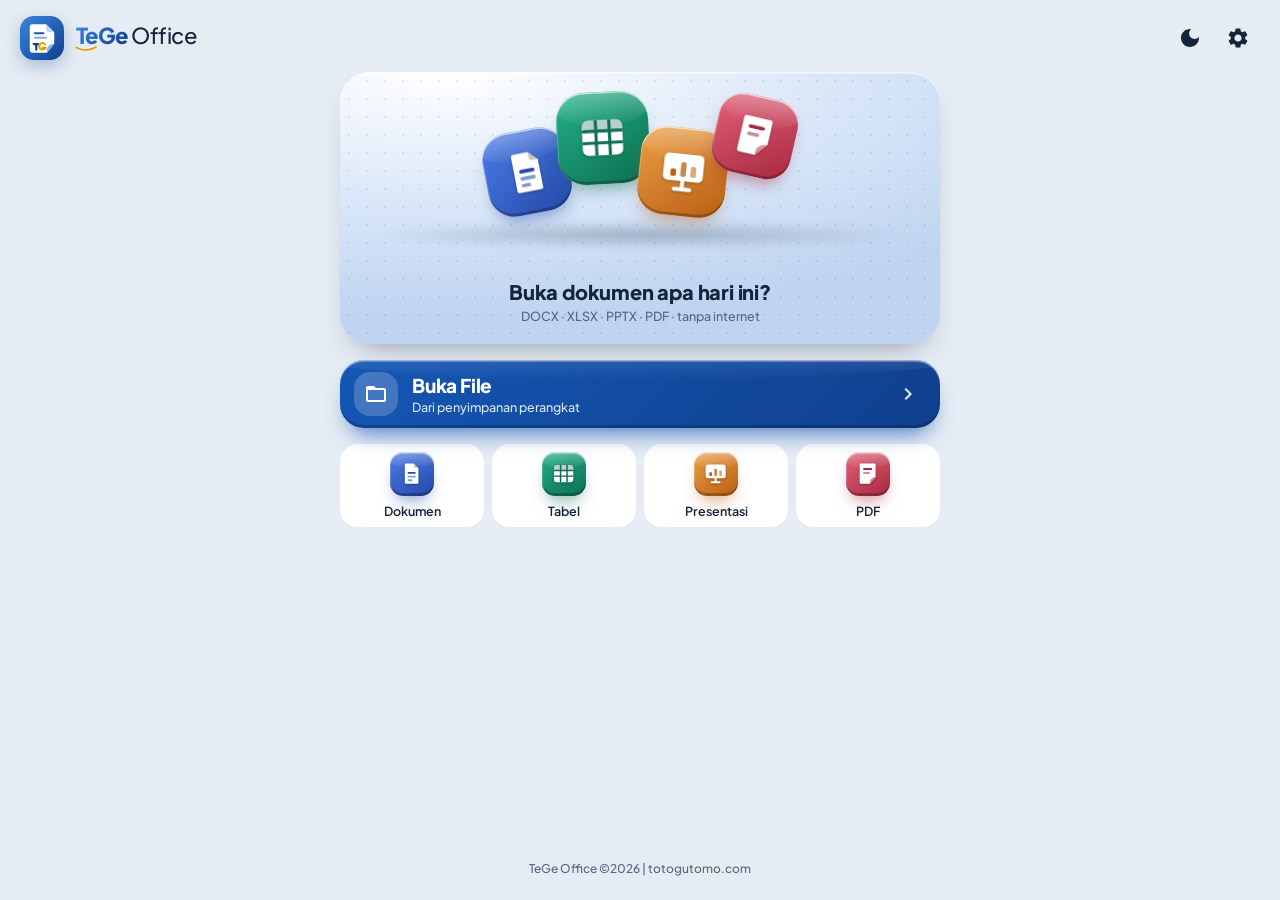
==== commit f0feb448: "Footer: pola TeGe Office ©2026 | totogutomo.com Co-Authored-By: Claude Sonnet 5.5 <noreply@anthropic" ====
--- a/TG-Office-Integrated/app/src/main/assets/web/index.html
+++ b/TG-Office-Integrated/app/src/main/assets/web/index.html
@@ -49,7 +49,7 @@
         <div id="recentList" class="list-card"></div>
       </section>
 
-      <footer class="home-foot">TeGe Office © 2026 | totogutomo.com</footer>
+      <footer class="home-foot">TeGe Office ©2026 | totogutomo.com</footer>
     </main>
 
     <section id="viewerScreen" class="viewer-screen hidden" aria-live="polite">
@@ -113,7 +113,7 @@
         <div class="set-card">
           <button type="button" class="set-row" id="setAbout"><span class="set-ico"><svg viewBox="0 0 24 24" aria-hidden="true"><path d="M11,7h2v2h-2zM11,11h2v6h-2zM12,2C6.48,2 2,6.48 2,12s4.48,10 10,10 10,-4.48 10,-10S17.52,2 12,2zM12,20c-4.41,0 -8,-3.59 -8,-8s3.59,-8 8,-8 8,3.59 8,8 -3.59,8 -8,8z"/></svg></span><span class="set-copy"><strong>Tentang TeGe Office</strong><small><span id="setAboutVer">Versi</span> · Kebijakan Privasi · Syarat · Lisensi</small></span><span class="set-chev"><svg viewBox="0 0 24 24" aria-hidden="true"><path d="M8.59 16.59L13.17 12 8.59 7.41 10 6l6 6-6 6z"/></svg></span></button>
         </div>
-        <div class="home-foot">TeGe Office © 2026 | totogutomo.com</div>
+        <div class="home-foot">TeGe Office ©2026 | totogutomo.com</div>
       </div>
     </dialog>
 
@@ -160,7 +160,7 @@
           <div class="diag-row"><button id="diagCopyBtn" class="soft-btn" type="button">Salin log</button><button id="diagShareBtn" class="solid-btn" type="button">Kirim log</button></div>
         </section>
         <div class="about-links"><a href="privacy.html">Kebijakan Privasi</a><a href="terms.html">Syarat Penggunaan</a></div>
-        <div class="home-foot">TeGe Office © 2026 | totogutomo.com</div>
+        <div class="home-foot">TeGe Office ©2026 | totogutomo.com</div>
       </div>
     </dialog>
 
